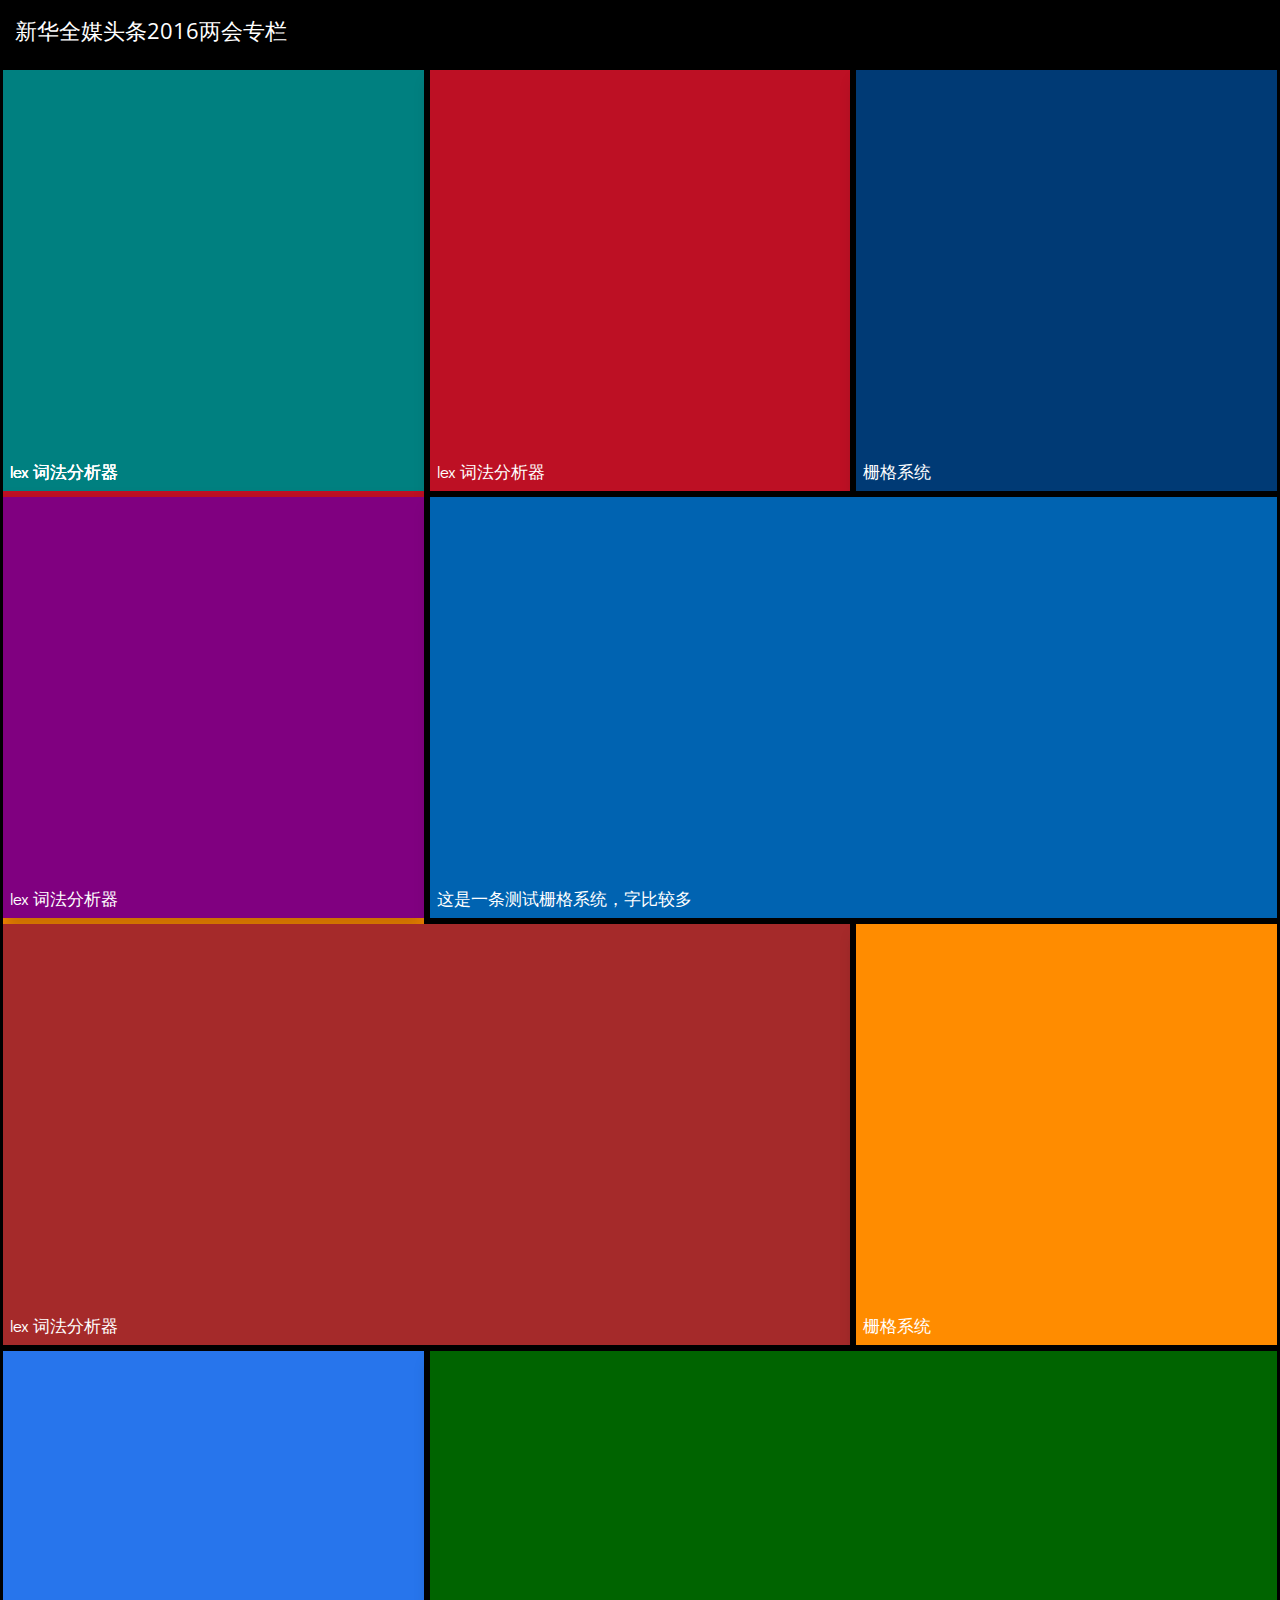
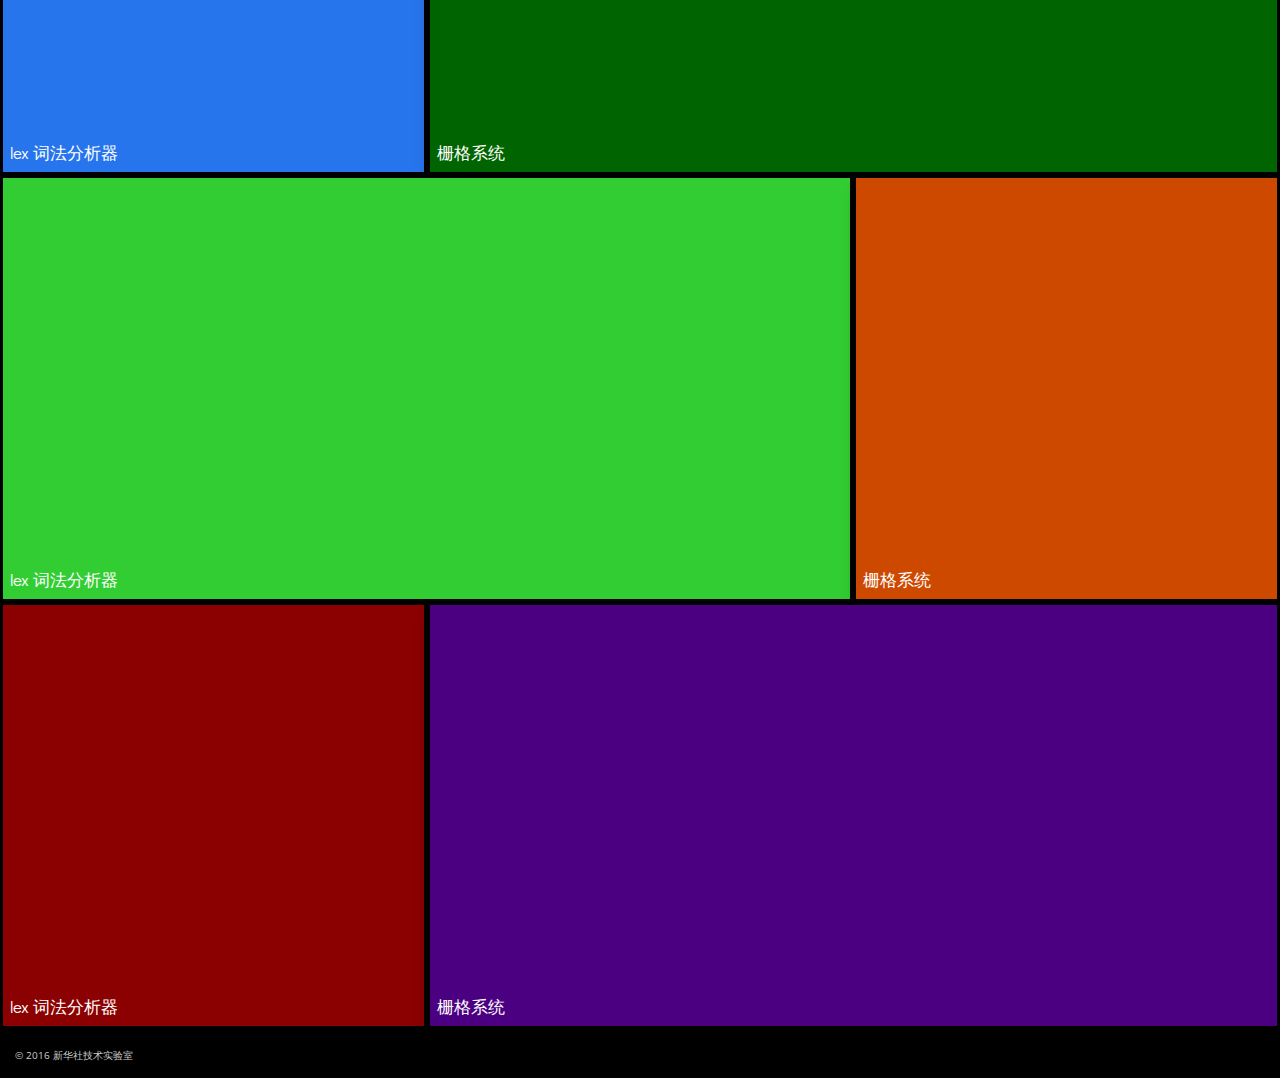
==== index.html @ f823f1e2 "Update master" ====
<!doctype html>
<html>
<head>
    <meta charset="utf-8">
    <meta name="viewport" content="width=device-width, initial-scale=1.0, maximum-scale=1.0, user-scalable=no">

    <link href="http://fonts.googleapis.com/css?family=Open+Sans:300,400,600|Didact+Gothic" rel="stylesheet" type="text/css">
    <link href="css/home.css" rel="stylesheet">
    <link href="css/pagetransitions.css" rel="stylesheet">
    <link href="css/animations.css" rel="stylesheet">
</head>
<body>
<div id="home">
    <div id="header">
        <h2>新华全媒头条2016两会专栏</h2>
    </div>
    <div id="main">
        <div class="item-row"> 
            <div class="item-square">
                <div class="pt-animate pt-perspective">
                    <div class="pt-page teal"><p>lex 词法分析器</p></div>
                    <div class="pt-page red"><p>lex 词法分析器</p></div>
                    <div class="pt-page yellow"><p>lex 词法分析器</p></div>
                </div>
            </div>
            <div class="item-square">
                <div class="red"><p>lex 词法分析器</p></div>
            </div>
            <div class="item-square">
                <div class ="navy"><p>栅格系统</p></div>
            </div>
        </div>
        <!-- 第2行 -->
        <div class="item-row"> 
            <div class="item-square">
                <div class="light-purple"><p>lex 词法分析器</p></div>
            </div>
            <div class="item-rect">
                <div class="blue"><p>这是一条测试栅格系统，字比较多</p></div>
            </div>        
        </div>
        <!-- 第3行 -->
        <div class="item-row"> 
            <div class="item-rect">
                <div class="maroon"><p>lex 词法分析器</p></div>
            </div>
            <div class="item-square ">
                <div class="yellow"><p>栅格系统</p></div>
            </div>
        </div>
        <!-- 第4行 -->
        <div class="item-row"> 
            <div class="item-square">
                <div class="light-blue"><p>lex 词法分析器</p></div>
            </div>
            <div class="item-rect ">
                <div class="green"><p>栅格系统</p></div>
            </div>        
        </div>
        <!-- 第5行 -->
        <div class="item-row"> 
            <div class="item-rect">
                <div class="lime-green"><p>lex 词法分析器</p></div>
            </div>
            <div class="item-square">
                <div class="orange"><p>栅格系统</p></div>
            </div>
        </div>
        <!-- 第6行 -->
        <div class="item-row"> 
            <div class="item-square ">
                <div class="dark-red"><p>lex 词法分析器</p></div>
            </div>
            <div class="item-rect">
                <div class="purple"><p>栅格系统</p></div>
            </div>        
        </div>
    </div>
    <div id="footer">
        <p>&copy; 2016 新华社技术实验室</p>
    </div>
</div>
<div id="article" class="">
    <div class="article-content">
    <h1>这是一个测试稿件</h1>
    <p>几天前，在驻村干部的帮助下，湖北恩施土家族自治州贫困户杨以松的家门口，一条平整干净的道路铺延而成。</p>
    <img src="images/10.jpg">
    <p>去年底，世界顶级期刊《科学》的一篇文章让位于上海的中科院硅酸盐所出了名。一种高性能超级电容器电极材料－－氮掺杂有序介孔石墨烯在这里研制成功。该材料具有极佳的电化学储能特性，可用作电动车的“超强电池”：充电只需７秒钟，即可续航３５公里。</p>
    <p>为庆贺乔迁之喜，贵州省安顺市市民张明英今年过年第一次叫了亲戚朋友二十多人来家吃年饭。得益于棚改这一民生工程，今年她住进了５０余平方米的安置房，政府还给予她３０００元的搬家奖励。</p>
    <p>几天前，在驻村干部的帮助下，湖北恩施土家族自治州贫困户杨以松的家门口，一条平整干净的道路铺延而成。</p>
    <img src="images/10.jpg">
    <p>去年底，世界顶级期刊《科学》的一篇文章让位于上海的中科院硅酸盐所出了名。一种高性能超级电容器电极材料－－氮掺杂有序介孔石墨烯在这里研制成功。该材料具有极佳的电化学储能特性，可用作电动车的“超强电池”：充电只需７秒钟，即可续航３５公里。</p>
    <p>为庆贺乔迁之喜，贵州省安顺市市民张明英今年过年第一次叫了亲戚朋友二十多人来家吃年饭。得益于棚改这一民生工程，今年她住进了５０余平方米的安置房，政府还给予她３０００元的搬家奖励。</p>
    <p>几天前，在驻村干部的帮助下，湖北恩施土家族自治州贫困户杨以松的家门口，一条平整干净的道路铺延而成。</p>
    <img src="images/10.jpg">
    <p>去年底，世界顶级期刊《科学》的一篇文章让位于上海的中科院硅酸盐所出了名。一种高性能超级电容器电极材料－－氮掺杂有序介孔石墨烯在这里研制成功。该材料具有极佳的电化学储能特性，可用作电动车的“超强电池”：充电只需７秒钟，即可续航３５公里。</p>
    <p>为庆贺乔迁之喜，贵州省安顺市市民张明英今年过年第一次叫了亲戚朋友二十多人来家吃年饭。得益于棚改这一民生工程，今年她住进了５０余平方米的安置房，政府还给予她３０００元的搬家奖励。</p>
    </div>
    <!-- end of content -->
    <div id="back"><span class="icon"></span> <span>返回主页</span><div class="clear"></div></div>
</div>

<script type="text/javascript" src="js/jquery-2.1.1.min.js"></script>
<script type="text/javascript" src="js/pagetransitions.js"></script>
<script type="text/javascript" src="js/app.js"></script>
</body>
</html>
---- css/home.css ----
body {
    margin: 0;
    background-color: #000000;
    font-family: 'Open Sans', 'Microsoft Yahei', sans-serif;
    font-size: 14px;
    color: #fff;
}

#home {

}

#header, #footer {
    padding: 15px;
}

#main {
    margin: 5px 0px;
}

#header h2 {
    margin: 0;
    font-size: 1.6em;
    font-weight: 400;
}

#footer p {
    margin: 0;
    font-size: 0.7em;
    color: #ccc;
}

#main {
}

.item-row::before,.item-row::after {
    display: table;
    content: " ";
}

.item-row::after {
    clear: both;
}

.item-square, .item-rect {
    float: left;
    box-sizing: border-box;
    -webkit-box-sizing: border-box;
    padding: 3px;
    position: relative;
    -webkit-perspective: 2000px;
}

.item-square div, .item-rect div {
    width: 100%;
    height: 100%;
    box-shadow: 0 12px 15px 0 rgba(0, 0, 0, 0.21);
}

.item-square p, .item-rect p{
    cursor: default;
}

.item-square {
    width: 33.33%;
}

.item-rect {
    width: 66.66%;
}

.item-square:hover, .item-rect:hover {
    box-shadow: 0 12px 15px 0 rgba(0, 0, 0, 0.50);
}

.clear {
    clear: left;
}

.item-square p, .item-rect p {
    margin: 0px;
    padding: 10px;
    position: absolute;
    left: 0;
    bottom: 0;
    font-family: 'Didact Gothic', 'Microsoft Yahei', sans-serif;
    font-size: 1.2em;
    color: #fff;
}


.blue   { background-color: rgb(0,99,177); color: #fff; }
.light-blue   { background-color: rgb(39,117,236); color: #fff; }
.lime-green  { background-color: #32CD32; color: #fff; }
.green  { background-color: #006400; color: #fff; }
.red    { background-color: #bd1024; color: #fff; }
.dark-red    { background-color: #8B0000; color: #fff; }
.orange { background-color: #cd4900; color: #fff; }
.purple { background-color: #4B0082; color: #fff; }
.light-purple  { background-color: #800080; color: #fff; }
.yellow { background-color: #FF8C00; color: #fff; }
.navy   { background-color: #003A75; color: #fff; }
.maroon { background-color: #A52A2A; color: #fff; }
.teal { background-color: #008080; color: #fff; }

#article {
  display: none;
}

#article h1, #article h2, #article p {
  margin: 15px;
}
#article h1 {
  font-weight: normal;
  font-size: 1.4em;
}
#article h2 {
  font-size: 1.2em;
}
#article p {
  font-size: 1em;
}
#article img {
  display: block;
  width: 100%;
}

#back {
  padding: 15px;
  font-size: 1.1em;
}

#back span {
  display: block;
  float: left;
  height: 1.1em;
  line-height: 1.1em;

}
#back span.icon {
  width: 1.1em;
  background-size: cover;
  background-image: url('../images/icon/arrow_back_white.png');
}
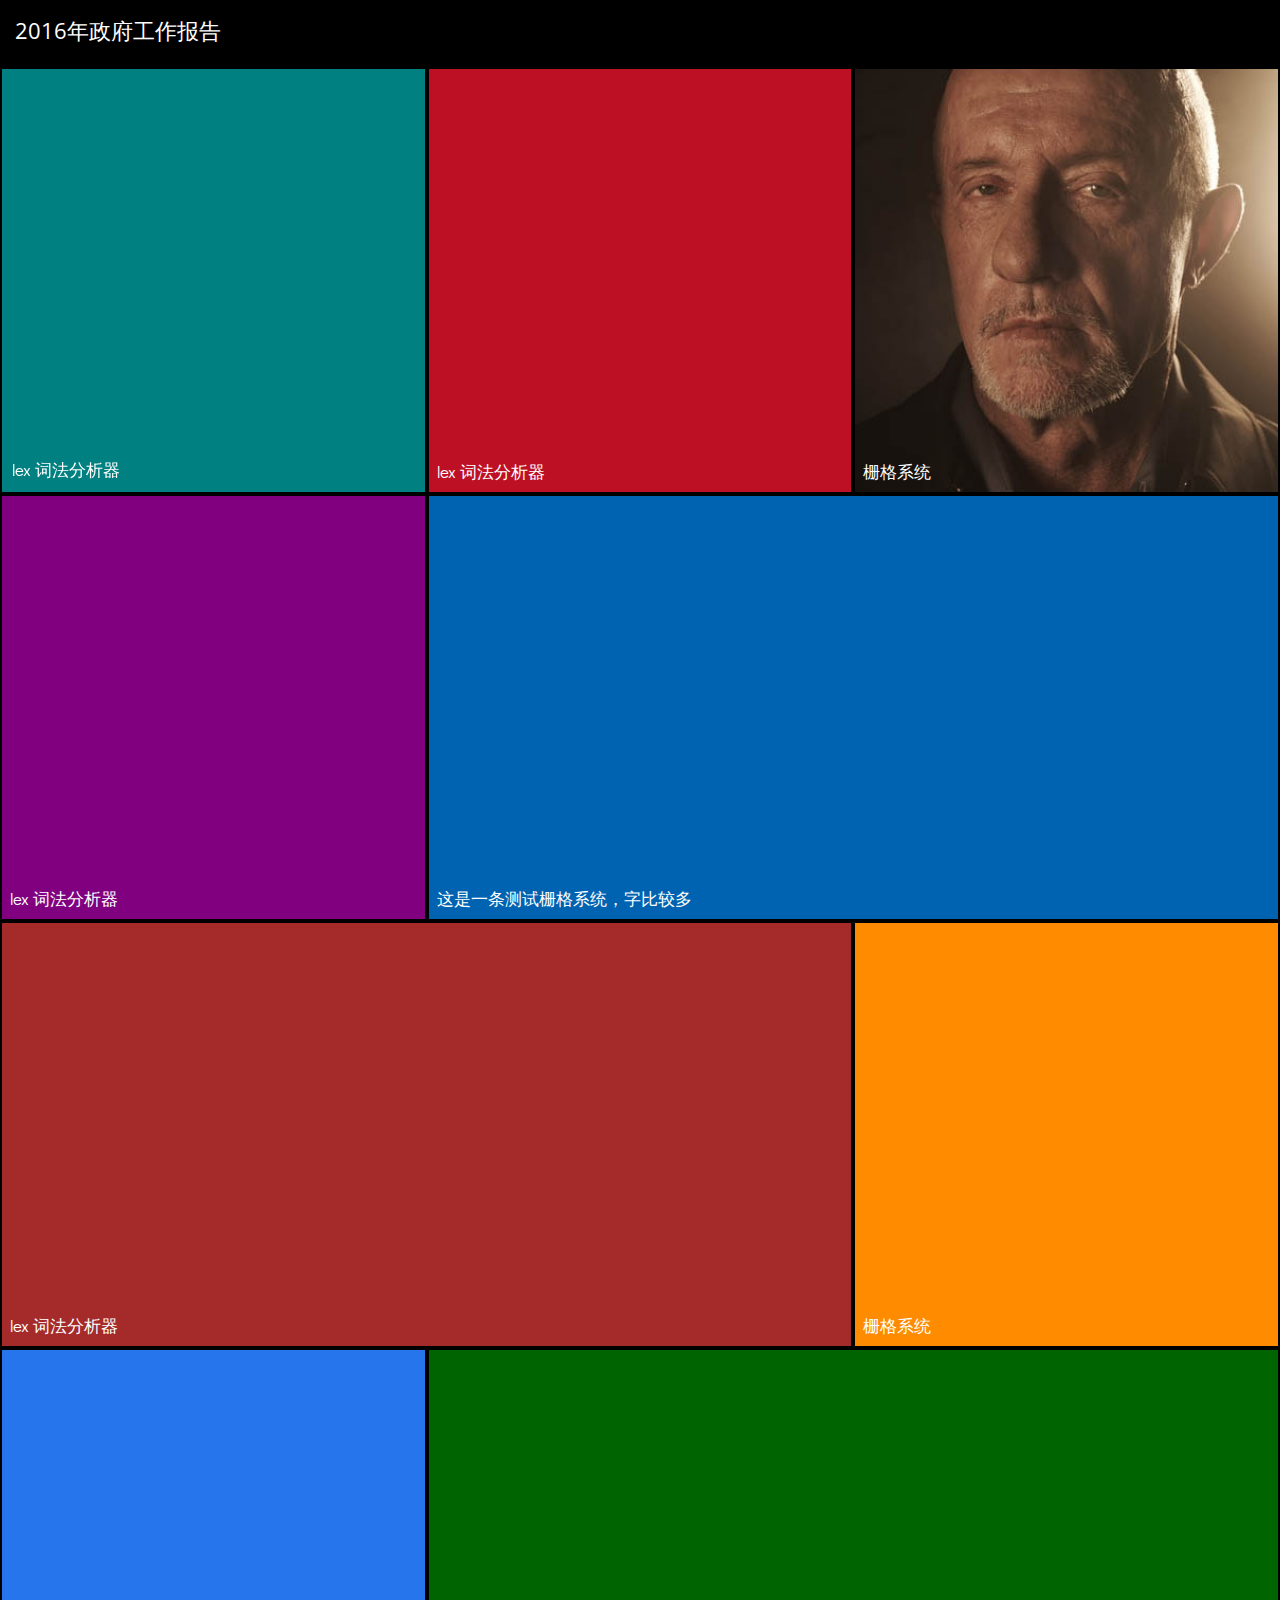
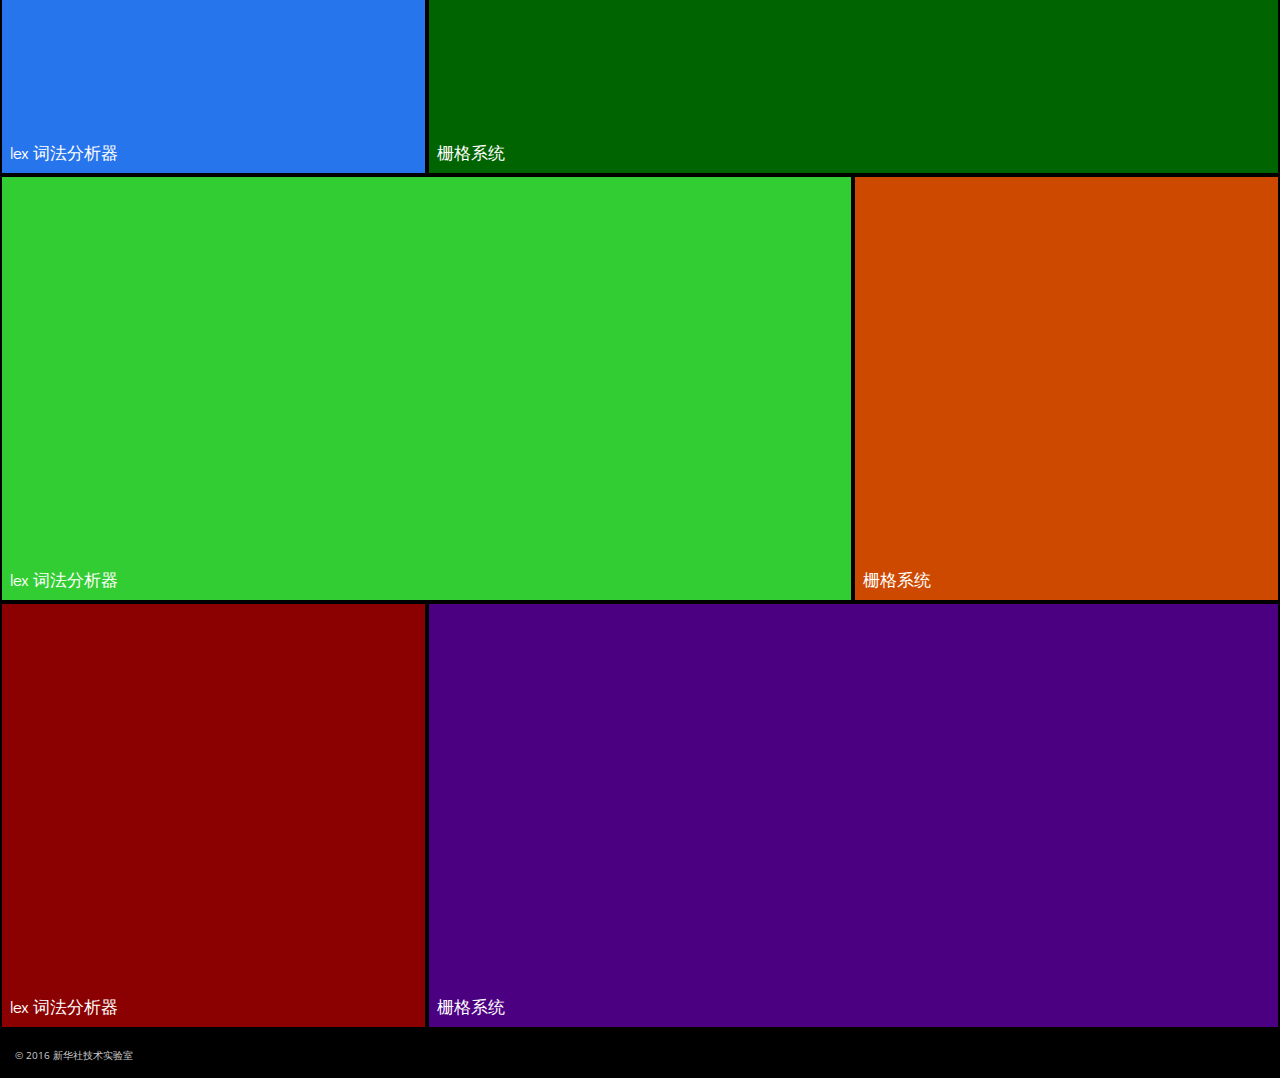
==== commit 05b54dd8: "Fix conflict" ====
--- a/index.html
+++ b/index.html
@@ -3,77 +3,109 @@
 <head>
     <meta charset="utf-8">
     <meta name="viewport" content="width=device-width, initial-scale=1.0, maximum-scale=1.0, user-scalable=no">
-
     <link href="http://fonts.googleapis.com/css?family=Open+Sans:300,400,600|Didact+Gothic" rel="stylesheet" type="text/css">
     <link href="css/home.css" rel="stylesheet">
-    <link href="css/pagetransitions.css" rel="stylesheet">
-    <link href="css/animations.css" rel="stylesheet">
 </head>
+
 <body>
 <div id="home">
     <div id="header">
-        <h2>新华全媒头条2016两会专栏</h2>
+        <h2>2016年政府工作报告</h2>
     </div>
     <div id="main">
-        <div class="item-row"> 
+        <div class="item-row" id="r01">
             <div class="item-square">
-                <div class="pt-animate pt-perspective">
-                    <div class="pt-page teal"><p>lex 词法分析器</p></div>
-                    <div class="pt-page red"><p>lex 词法分析器</p></div>
-                    <div class="pt-page yellow"><p>lex 词法分析器</p></div>
+                <div class="box">
+                    <div class="teal face front" id="r111">
+                        <p>lex 词法分析器</p>
+                    </div>
+                    <div class="navy face back" id="r112">
+                        <p>Another One!</p>
+                    </div>
                 </div>
             </div>
             <div class="item-square">
-                <div class="red"><p>lex 词法分析器</p></div>
+                <div class="red" id="r12">
+                    <p>lex 词法分析器</p>
+                </div>
             </div>
             <div class="item-square">
-                <div class ="navy"><p>栅格系统</p></div>
+                <div class="slide">
+                    <div class="navy card top" id="r13">
+                        <p>栅格系统</p>
+                    </div>
+                    <div class="maroon card bottom" id="r14">
+                        <p>ffewa</p>
+                    </div>
+                </div>
             </div>
         </div>
         <!-- 第2行 -->
-        <div class="item-row"> 
-            <div class="item-square">
-                <div class="light-purple"><p>lex 词法分析器</p></div>
+        <div class="item-row" id="02">
+            <div class="item-square ">
+                <div class="light-purple">
+                    <p>lex 词法分析器</p>
+                </div>
             </div>
             <div class="item-rect">
-                <div class="blue"><p>这是一条测试栅格系统，字比较多</p></div>
-            </div>        
+                <div class="fades">
+                    <div class="blue">
+                        <p>这是一条测试栅格系统，字比较多</p>
+                    </div>
+                </div>
+            </div>
         </div>
         <!-- 第3行 -->
-        <div class="item-row"> 
-            <div class="item-rect">
-                <div class="maroon"><p>lex 词法分析器</p></div>
+        <div class="item-row ">
+            <div class="item-rect ">
+                <div class="maroon">
+                    <p>lex 词法分析器</p>
+                </div>
             </div>
             <div class="item-square ">
-                <div class="yellow"><p>栅格系统</p></div>
+                <div class="yellow">
+                    <p>栅格系统</p>
+                </div>
             </div>
         </div>
         <!-- 第4行 -->
-        <div class="item-row"> 
-            <div class="item-square">
-                <div class="light-blue"><p>lex 词法分析器</p></div>
+        <div class="item-row ">
+            <div class="item-square ">
+                <div class="light-blue">
+                    <p>lex 词法分析器</p>
+                </div>
             </div>
             <div class="item-rect ">
-                <div class="green"><p>栅格系统</p></div>
-            </div>        
+                <div class="green">
+                    <p>栅格系统</p>
+                </div>
+            </div>
         </div>
         <!-- 第5行 -->
-        <div class="item-row"> 
-            <div class="item-rect">
-                <div class="lime-green"><p>lex 词法分析器</p></div>
+        <div class="item-row ">
+            <div class="item-rect ">
+                <div class="lime-green">
+                    <p>lex 词法分析器</p>
+                </div>
             </div>
-            <div class="item-square">
-                <div class="orange"><p>栅格系统</p></div>
+            <div class="item-square ">
+                <div class="orange">
+                    <p>栅格系统</p>
+                </div>
             </div>
         </div>
         <!-- 第6行 -->
-        <div class="item-row"> 
+        <div class="item-row ">
             <div class="item-square ">
-                <div class="dark-red"><p>lex 词法分析器</p></div>
+                <div class="dark-red">
+                    <p>lex 词法分析器</p>
+                </div>
             </div>
-            <div class="item-rect">
-                <div class="purple"><p>栅格系统</p></div>
-            </div>        
+            <div class="item-rect ">
+                <div class="purple">
+                    <p>栅格系统</p>
+                </div>
+            </div>
         </div>
     </div>
     <div id="footer">
@@ -101,7 +133,7 @@
 </div>
 
 <script type="text/javascript" src="js/jquery-2.1.1.min.js"></script>
-<script type="text/javascript" src="js/pagetransitions.js"></script>
 <script type="text/javascript" src="js/app.js"></script>
 </body>
+
 </html>
--- a/css/home.css
+++ b/css/home.css
@@ -47,15 +47,15 @@
     float: left;
     box-sizing: border-box;
     -webkit-box-sizing: border-box;
-    padding: 3px;
+    padding: 2px;
     position: relative;
-    -webkit-perspective: 2000px;
+    -webkit-perspective: 600px;
 }
 
 .item-square div, .item-rect div {
     width: 100%;
     height: 100%;
-    box-shadow: 0 12px 15px 0 rgba(0, 0, 0, 0.21);
+    /*box-shadow: 0 12px 15px 0 rgba(0, 0, 0, 0.21);*/
 }
 
 .item-square p, .item-rect p{
@@ -63,11 +63,11 @@
 }
 
 .item-square {
-    width: 33.33%;
+    width: 33.333%;
 }
 
 .item-rect {
-    width: 66.66%;
+    width: 66.666%;
 }
 
 .item-square:hover, .item-rect:hover {
@@ -89,6 +89,12 @@
     color: #fff;
 }
 
+.front {
+    /*-webkit-transform: translateZ(60px);*/
+    -webkit-transform: rotateX(0deg);
+    /*opacity: 0.5;*/
+}
+
 
 .blue   { background-color: rgb(0,99,177); color: #fff; }
 .light-blue   { background-color: rgb(39,117,236); color: #fff; }
@@ -103,6 +109,48 @@
 .navy   { background-color: #003A75; color: #fff; }
 .maroon { background-color: #A52A2A; color: #fff; }
 .teal { background-color: #008080; color: #fff; }
+
+.back {
+    /*-webkit-transform: rotateX(-90deg) translateZ(-60px);*/
+    -webkit-transform: rotateX(-90deg);
+}
+.face {
+    -webkit-transform-origin: 0 0;
+}
+
+.box {
+    
+    transform-style: preserve-3d; /* <-NB */
+    -webkit-transform-style: preserve-3d;
+
+    -webkit-backface-visibility: visible; 
+    backface-visibility: visible;
+
+
+    -webkit-transition: all 0.4s ease-out;
+    transition: all 0.4s ease-out; 
+
+    /*-webkit-transform-origin: 60px 60px -60px;*/   /* !!!!!!*/
+}
+.slide {
+    overflow:hidden;
+
+}
+.card {
+    -webkit-transition:all 1.0s cubic-bezier(0.68, 0.04, 0.29, 0.96);
+
+}
+.top{
+    
+}
+.bottom{
+/*    top: -30px;
+*/    z-index: -99;
+}
+.bottom p{
+    z-index: -99;
+}
+
 
 #article {
   display: none;
@@ -124,12 +172,17 @@
 #article img {
   display: block;
   width: 100%;
+
 }
+
+
+
 
 #back {
   padding: 15px;
   font-size: 1.1em;
 }
+
 
 #back span {
   display: block;
@@ -142,4 +195,4 @@
   width: 1.1em;
   background-size: cover;
   background-image: url('../images/icon/arrow_back_white.png');
-}+}
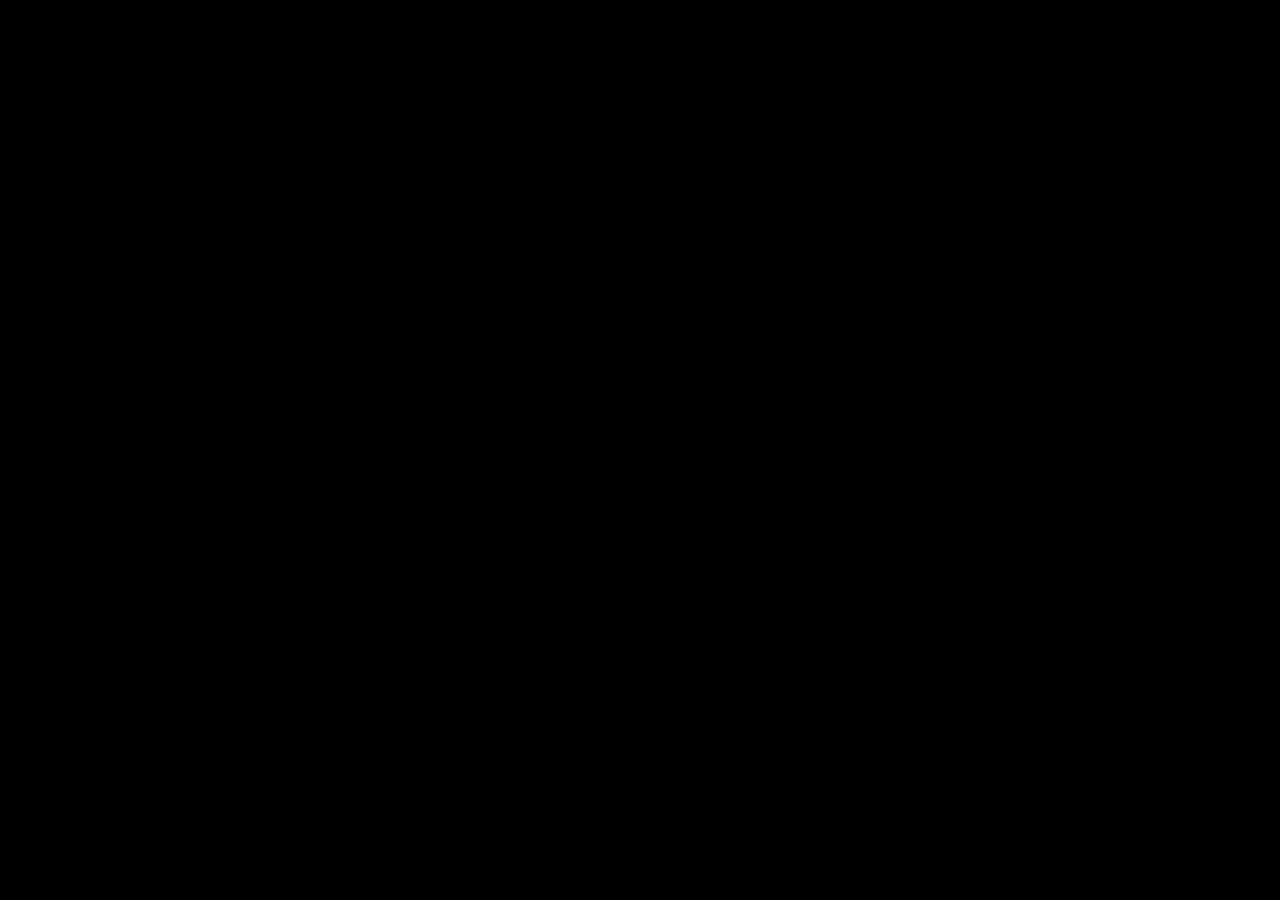
==== commit 8f4f69ae: "Update" ====
--- a/index.html
+++ b/index.html
@@ -8,13 +8,20 @@
 </head>
 
 <body>
+<div class="loader">
+    <div class='circle'></div>
+    <div class='circle'></div>
+    <div class='circle'></div>
+    <div class='circle'></div>
+    <div class='circle'></div>
+</div>
 <div id="home">
     <div id="header">
         <h2>2016年政府工作报告</h2>
     </div>
     <div id="main">
         <div class="item-row" id="r01">
-            <div class="item-square">
+            <div class="item-square" id="a-01">
                 <div class="box">
                     <div class="teal face front" id="r111">
                         <p>lex 词法分析器</p>
@@ -24,12 +31,12 @@
                     </div>
                 </div>
             </div>
-            <div class="item-square">
+            <div class="item-square" id="a-02">
                 <div class="red" id="r12">
                     <p>lex 词法分析器</p>
                 </div>
             </div>
-            <div class="item-square">
+            <div class="item-square" id="a-03">
                 <div class="slide">
                     <div class="navy card top" id="r13">
                         <p>栅格系统</p>
@@ -42,12 +49,12 @@
         </div>
         <!-- 第2行 -->
         <div class="item-row" id="02">
-            <div class="item-square ">
+            <div class="item-square" id="a-04">
                 <div class="light-purple">
                     <p>lex 词法分析器</p>
                 </div>
             </div>
-            <div class="item-rect">
+            <div class="item-rect" id="a-05">
                 <div class="fades">
                     <div class="blue">
                         <p>这是一条测试栅格系统，字比较多</p>
@@ -57,12 +64,12 @@
         </div>
         <!-- 第3行 -->
         <div class="item-row ">
-            <div class="item-rect ">
+            <div class="item-rect" id="a-06">
                 <div class="maroon">
                     <p>lex 词法分析器</p>
                 </div>
             </div>
-            <div class="item-square ">
+            <div class="item-square" id="a-07">
                 <div class="yellow">
                     <p>栅格系统</p>
                 </div>
@@ -70,12 +77,12 @@
         </div>
         <!-- 第4行 -->
         <div class="item-row ">
-            <div class="item-square ">
+            <div class="item-square" id="a-08">
                 <div class="light-blue">
                     <p>lex 词法分析器</p>
                 </div>
             </div>
-            <div class="item-rect ">
+            <div class="item-rect" id="a-09">
                 <div class="green">
                     <p>栅格系统</p>
                 </div>
@@ -83,12 +90,12 @@
         </div>
         <!-- 第5行 -->
         <div class="item-row ">
-            <div class="item-rect ">
+            <div class="item-rect" id="a-10">
                 <div class="lime-green">
                     <p>lex 词法分析器</p>
                 </div>
             </div>
-            <div class="item-square ">
+            <div class="item-square" id="a-11">
                 <div class="orange">
                     <p>栅格系统</p>
                 </div>
@@ -96,12 +103,12 @@
         </div>
         <!-- 第6行 -->
         <div class="item-row ">
-            <div class="item-square ">
+            <div class="item-square" id="a-12">
                 <div class="dark-red">
                     <p>lex 词法分析器</p>
                 </div>
             </div>
-            <div class="item-rect ">
+            <div class="item-rect" id="a-13">
                 <div class="purple">
                     <p>栅格系统</p>
                 </div>
@@ -134,6 +141,13 @@
 
 <script type="text/javascript" src="js/jquery-2.1.1.min.js"></script>
 <script type="text/javascript" src="js/app.js"></script>
+<script type="text/javascript">
+// $(window).load(function () {
+//     console.log('when??');
+//     $('#loader').hide();
+//     $('#home').show();
+// })
+// </script>
 </body>
 
 </html>
--- a/css/home.css
+++ b/css/home.css
@@ -8,7 +8,7 @@
 }
 
 #home {
-
+  display: none;
 }
 
 #header, #footer {
@@ -196,3 +196,78 @@
   background-size: cover;
   background-image: url('../images/icon/arrow_back_white.png');
 }
+
+
+.loader {
+  position: relative;
+  padding-top: 100px;
+  width: 40px;
+  margin: auto;
+}
+.loader .circle {
+  position: absolute;
+  width: 38px;
+  height: 38px;
+  opacity: 0;
+  transform: rotate(225deg);
+  animation-iteration-count: infinite;
+  animation-name: orbit;
+  animation-duration: 4s;
+}
+.loader .circle:after {
+  content: '';
+  position: absolute;
+  width: 5px;
+  height: 5px;
+  border-radius: 5px;
+  background: #fff;
+  /* Pick a color */
+}
+.loader .circle:nth-child(2) {
+  animation-delay: 240ms;
+}
+.loader .circle:nth-child(3) {
+  animation-delay: 480ms;
+}
+.loader .circle:nth-child(4) {
+  animation-delay: 720ms;
+}
+.loader .circle:nth-child(5) {
+  animation-delay: 960ms;
+}
+@keyframes orbit {
+  0% {
+    transform: rotate(225deg);
+    opacity: 1;
+    animation-timing-function: ease-out;
+  }
+  7% {
+    transform: rotate(345deg);
+    animation-timing-function: linear;
+  }
+  30% {
+    transform: rotate(455deg);
+    animation-timing-function: ease-in-out;
+  }
+  39% {
+    transform: rotate(690deg);
+    animation-timing-function: linear;
+  }
+  70% {
+    transform: rotate(815deg);
+    opacity: 1;
+    animation-timing-function: ease-out;
+  }
+  75% {
+    transform: rotate(945deg);
+    animation-timing-function: ease-out;
+  }
+  76% {
+    transform: rotate(945deg);
+    opacity: 0;
+  }
+  100% {
+    transform: rotate(945deg);
+    opacity: 0;
+  }
+}
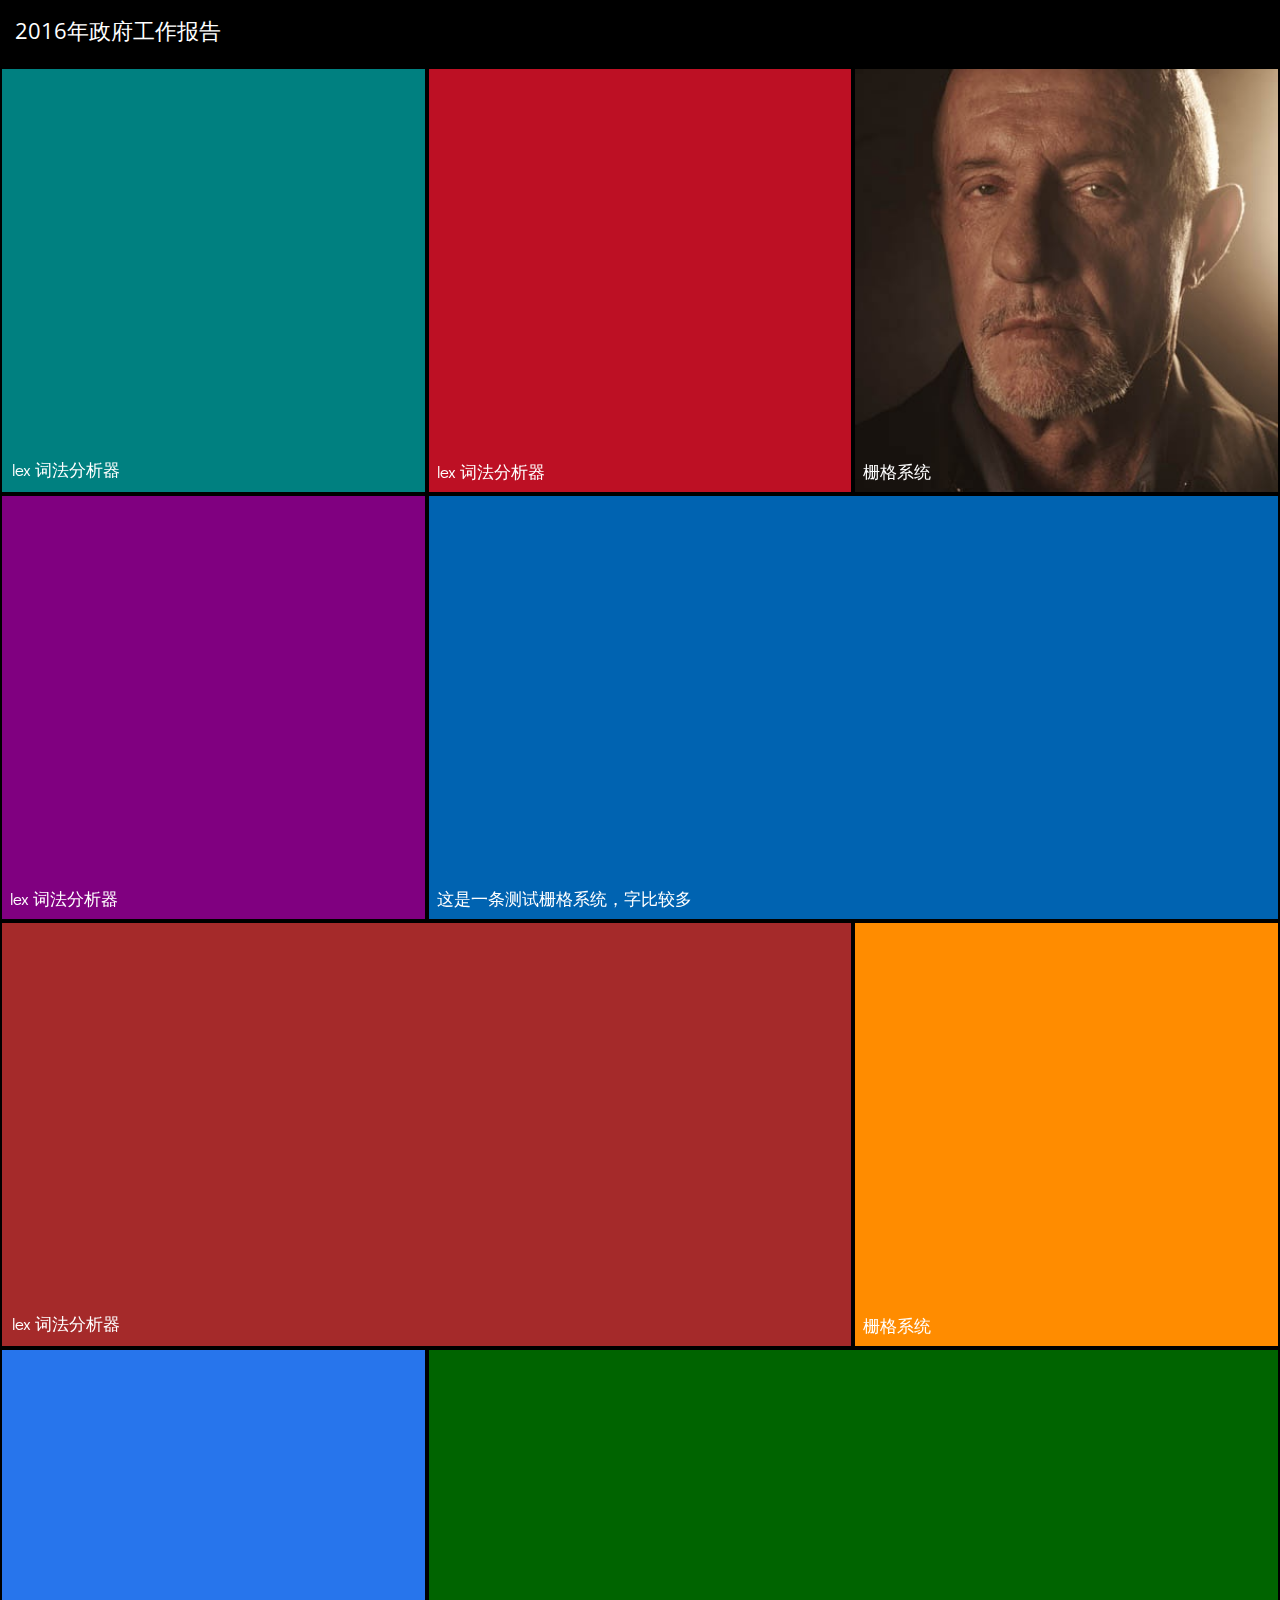
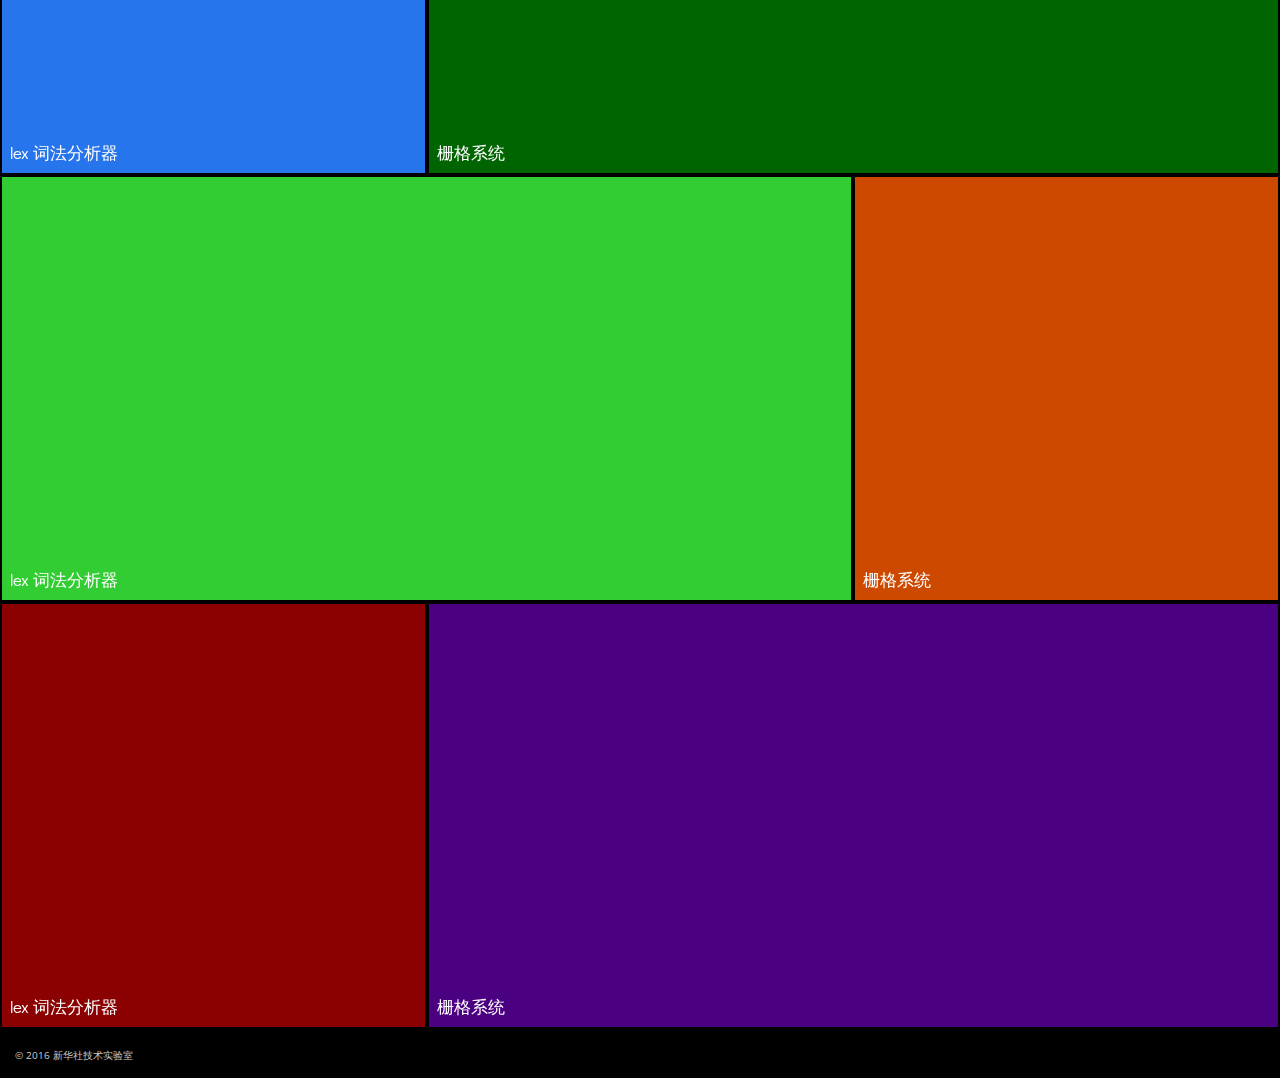
==== commit 1a3887a4: "add fade transition" ====
--- a/index.html
+++ b/index.html
@@ -1,5 +1,6 @@
 <!doctype html>
 <html>
+
 <head>
     <meta charset="utf-8">
     <meta name="viewport" content="width=device-width, initial-scale=1.0, maximum-scale=1.0, user-scalable=no">
@@ -8,20 +9,13 @@
 </head>
 
 <body>
-<div class="loader">
-    <div class='circle'></div>
-    <div class='circle'></div>
-    <div class='circle'></div>
-    <div class='circle'></div>
-    <div class='circle'></div>
-</div>
 <div id="home">
     <div id="header">
         <h2>2016年政府工作报告</h2>
     </div>
     <div id="main">
         <div class="item-row" id="r01">
-            <div class="item-square" id="a-01">
+            <div class="item-square">
                 <div class="box">
                     <div class="teal face front" id="r111">
                         <p>lex 词法分析器</p>
@@ -31,12 +25,12 @@
                     </div>
                 </div>
             </div>
-            <div class="item-square" id="a-02">
+            <div class="item-square">
                 <div class="red" id="r12">
                     <p>lex 词法分析器</p>
                 </div>
             </div>
-            <div class="item-square" id="a-03">
+            <div class="item-square">
                 <div class="slide">
                     <div class="navy card top" id="r13">
                         <p>栅格系统</p>
@@ -49,12 +43,12 @@
         </div>
         <!-- 第2行 -->
         <div class="item-row" id="02">
-            <div class="item-square" id="a-04">
+            <div class="item-square ">
                 <div class="light-purple">
                     <p>lex 词法分析器</p>
                 </div>
             </div>
-            <div class="item-rect" id="a-05">
+            <div class="item-rect">
                 <div class="fades">
                     <div class="blue">
                         <p>这是一条测试栅格系统，字比较多</p>
@@ -64,12 +58,14 @@
         </div>
         <!-- 第3行 -->
         <div class="item-row ">
-            <div class="item-rect" id="a-06">
-                <div class="maroon">
-                    <p>lex 词法分析器</p>
+            <div class="item-rect ">
+                <div class="box">
+                    <div class="maroon">
+                        <p>lex 词法分析器</p>
+                    </div>
                 </div>
             </div>
-            <div class="item-square" id="a-07">
+            <div class="item-square ">
                 <div class="yellow">
                     <p>栅格系统</p>
                 </div>
@@ -77,12 +73,12 @@
         </div>
         <!-- 第4行 -->
         <div class="item-row ">
-            <div class="item-square" id="a-08">
+            <div class="item-square ">
                 <div class="light-blue">
                     <p>lex 词法分析器</p>
                 </div>
             </div>
-            <div class="item-rect" id="a-09">
+            <div class="item-rect ">
                 <div class="green">
                     <p>栅格系统</p>
                 </div>
@@ -90,12 +86,12 @@
         </div>
         <!-- 第5行 -->
         <div class="item-row ">
-            <div class="item-rect" id="a-10">
+            <div class="item-rect ">
                 <div class="lime-green">
                     <p>lex 词法分析器</p>
                 </div>
             </div>
-            <div class="item-square" id="a-11">
+            <div class="item-square ">
                 <div class="orange">
                     <p>栅格系统</p>
                 </div>
@@ -103,24 +99,20 @@
         </div>
         <!-- 第6行 -->
         <div class="item-row ">
-            <div class="item-square" id="a-12">
+            <div class="item-square ">
                 <div class="dark-red">
                     <p>lex 词法分析器</p>
                 </div>
             </div>
-            <div class="item-rect" id="a-13">
+            <div class="item-rect ">
                 <div class="purple">
                     <p>栅格系统</p>
                 </div>
             </div>
         </div>
     </div>
-    <div id="footer">
-        <p>&copy; 2016 新华社技术实验室</p>
-    </div>
 </div>
-<div id="article" class="">
-    <div class="article-content">
+<div id="article">
     <h1>这是一个测试稿件</h1>
     <p>几天前，在驻村干部的帮助下，湖北恩施土家族自治州贫困户杨以松的家门口，一条平整干净的道路铺延而成。</p>
     <img src="images/10.jpg">
@@ -134,20 +126,14 @@
     <img src="images/10.jpg">
     <p>去年底，世界顶级期刊《科学》的一篇文章让位于上海的中科院硅酸盐所出了名。一种高性能超级电容器电极材料－－氮掺杂有序介孔石墨烯在这里研制成功。该材料具有极佳的电化学储能特性，可用作电动车的“超强电池”：充电只需７秒钟，即可续航３５公里。</p>
     <p>为庆贺乔迁之喜，贵州省安顺市市民张明英今年过年第一次叫了亲戚朋友二十多人来家吃年饭。得益于棚改这一民生工程，今年她住进了５０余平方米的安置房，政府还给予她３０００元的搬家奖励。</p>
-    </div>
     <!-- end of content -->
-    <div id="back"><span class="icon"></span> <span>返回主页</span><div class="clear"></div></div>
+    <div id="back">返回主页</div>
 </div>
-
+<div id="footer">
+    <p>&copy; 2016 新华社技术实验室</p>
+</div>
 <script type="text/javascript" src="js/jquery-2.1.1.min.js"></script>
 <script type="text/javascript" src="js/app.js"></script>
-<script type="text/javascript">
-// $(window).load(function () {
-//     console.log('when??');
-//     $('#loader').hide();
-//     $('#home').show();
-// })
-// </script>
 </body>
 
 </html>
--- a/css/home.css
+++ b/css/home.css
@@ -8,7 +8,7 @@
 }
 
 #home {
-  display: none;
+
 }
 
 #header, #footer {
@@ -49,7 +49,9 @@
     -webkit-box-sizing: border-box;
     padding: 2px;
     position: relative;
-    -webkit-perspective: 600px;
+    -webkit-perspective: 0;
+    -webkit-transform-style: preserve-3d;
+    z-index: 0;
 }
 
 .item-square div, .item-rect div {
@@ -95,41 +97,24 @@
     /*opacity: 0.5;*/
 }
 
-
-.blue   { background-color: rgb(0,99,177); color: #fff; }
-.light-blue   { background-color: rgb(39,117,236); color: #fff; }
-.lime-green  { background-color: #32CD32; color: #fff; }
-.green  { background-color: #006400; color: #fff; }
-.red    { background-color: #bd1024; color: #fff; }
-.dark-red    { background-color: #8B0000; color: #fff; }
-.orange { background-color: #cd4900; color: #fff; }
-.purple { background-color: #4B0082; color: #fff; }
-.light-purple  { background-color: #800080; color: #fff; }
-.yellow { background-color: #FF8C00; color: #fff; }
-.navy   { background-color: #003A75; color: #fff; }
-.maroon { background-color: #A52A2A; color: #fff; }
-.teal { background-color: #008080; color: #fff; }
-
 .back {
     /*-webkit-transform: rotateX(-90deg) translateZ(-60px);*/
     -webkit-transform: rotateX(-90deg);
 }
 .face {
-    -webkit-transform-origin: 0 0;
+    -webkit-transform-origin: 0 0 ;
 }
 
 .box {
     
-    transform-style: preserve-3d; /* <-NB */
+/*    transform-style: preserve-3d; */    
     -webkit-transform-style: preserve-3d;
-
-    -webkit-backface-visibility: visible; 
-    backface-visibility: visible;
-
-
-    -webkit-transition: all 0.4s ease-out;
-    transition: all 0.4s ease-out; 
-
+    -webkit-transition: all 0.5s ease-in-out;
+    /*-webkit-backface-visibility: visible; */
+    z-index: -99;     
+    /*overflow:visible;*/
+/*    backface-visibility: visible;*/
+/*    transition: all 0.4s ease-out; */   
     /*-webkit-transform-origin: 60px 60px -60px;*/   /* !!!!!!*/
 }
 .slide {
@@ -150,7 +135,6 @@
 .bottom p{
     z-index: -99;
 }
-
 
 #article {
   display: none;
@@ -176,6 +160,21 @@
 }
 
 
+.blue   { background-color: rgb(0,99,177); }
+.light-blue   { background-color: rgb(39,117,236); }
+.lime-green  { background-color: #32CD32; }
+.green  { background-color: #006400; }
+.red    { background-color: #bd1024; }
+/*.red    { background-color: #DC143C; }*/
+.dark-red    { background-color: #8B0000; }
+.orange { background-color: #cd4900; }
+.purple { background-color: #4B0082; }
+.light-purple  { background-color: #800080; }
+.yellow { background-color: #FF8C00; }
+.navy   { background-color: #003A75; }
+/*.maroon { background-color: #85144b; }*/
+.maroon { background-color: #A52A2A; }
+.teal { background-color: #008080; }
 
 
 #back {
@@ -183,91 +182,3 @@
   font-size: 1.1em;
 }
 
-
-#back span {
-  display: block;
-  float: left;
-  height: 1.1em;
-  line-height: 1.1em;
-
-}
-#back span.icon {
-  width: 1.1em;
-  background-size: cover;
-  background-image: url('../images/icon/arrow_back_white.png');
-}
-
-
-.loader {
-  position: relative;
-  padding-top: 100px;
-  width: 40px;
-  margin: auto;
-}
-.loader .circle {
-  position: absolute;
-  width: 38px;
-  height: 38px;
-  opacity: 0;
-  transform: rotate(225deg);
-  animation-iteration-count: infinite;
-  animation-name: orbit;
-  animation-duration: 4s;
-}
-.loader .circle:after {
-  content: '';
-  position: absolute;
-  width: 5px;
-  height: 5px;
-  border-radius: 5px;
-  background: #fff;
-  /* Pick a color */
-}
-.loader .circle:nth-child(2) {
-  animation-delay: 240ms;
-}
-.loader .circle:nth-child(3) {
-  animation-delay: 480ms;
-}
-.loader .circle:nth-child(4) {
-  animation-delay: 720ms;
-}
-.loader .circle:nth-child(5) {
-  animation-delay: 960ms;
-}
-@keyframes orbit {
-  0% {
-    transform: rotate(225deg);
-    opacity: 1;
-    animation-timing-function: ease-out;
-  }
-  7% {
-    transform: rotate(345deg);
-    animation-timing-function: linear;
-  }
-  30% {
-    transform: rotate(455deg);
-    animation-timing-function: ease-in-out;
-  }
-  39% {
-    transform: rotate(690deg);
-    animation-timing-function: linear;
-  }
-  70% {
-    transform: rotate(815deg);
-    opacity: 1;
-    animation-timing-function: ease-out;
-  }
-  75% {
-    transform: rotate(945deg);
-    animation-timing-function: ease-out;
-  }
-  76% {
-    transform: rotate(945deg);
-    opacity: 0;
-  }
-  100% {
-    transform: rotate(945deg);
-    opacity: 0;
-  }
-}
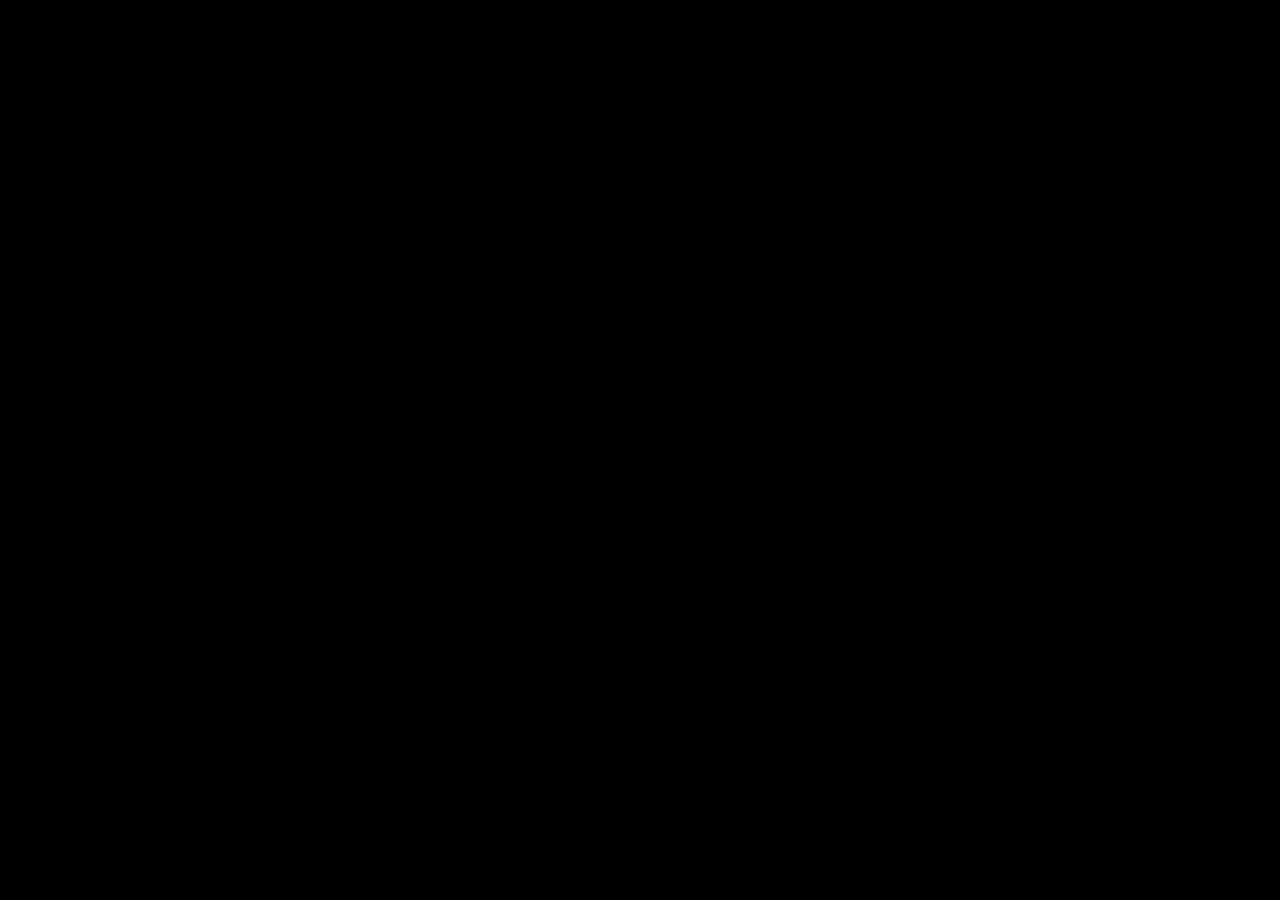
==== commit 0ad7812d: "merged" ====
--- a/index.html
+++ b/index.html
@@ -1,6 +1,5 @@
 <!doctype html>
 <html>
-
 <head>
     <meta charset="utf-8">
     <meta name="viewport" content="width=device-width, initial-scale=1.0, maximum-scale=1.0, user-scalable=no">
@@ -9,13 +8,20 @@
 </head>
 
 <body>
+<div class="loader">
+    <div class='circle'></div>
+    <div class='circle'></div>
+    <div class='circle'></div>
+    <div class='circle'></div>
+    <div class='circle'></div>
+</div>
 <div id="home">
     <div id="header">
         <h2>2016年政府工作报告</h2>
     </div>
     <div id="main">
         <div class="item-row" id="r01">
-            <div class="item-square">
+            <div class="item-square" id="a-01">
                 <div class="box">
                     <div class="teal face front" id="r111">
                         <p>lex 词法分析器</p>
@@ -25,12 +31,12 @@
                     </div>
                 </div>
             </div>
-            <div class="item-square">
+            <div class="item-square" id="a-02">
                 <div class="red" id="r12">
                     <p>lex 词法分析器</p>
                 </div>
             </div>
-            <div class="item-square">
+            <div class="item-square" id="a-03">
                 <div class="slide">
                     <div class="navy card top" id="r13">
                         <p>栅格系统</p>
@@ -43,12 +49,12 @@
         </div>
         <!-- 第2行 -->
         <div class="item-row" id="02">
-            <div class="item-square ">
+            <div class="item-square" id="a-04">
                 <div class="light-purple">
                     <p>lex 词法分析器</p>
                 </div>
             </div>
-            <div class="item-rect">
+            <div class="item-rect" id="a-05">
                 <div class="fades">
                     <div class="blue">
                         <p>这是一条测试栅格系统，字比较多</p>
@@ -58,14 +64,12 @@
         </div>
         <!-- 第3行 -->
         <div class="item-row ">
-            <div class="item-rect ">
-                <div class="box">
-                    <div class="maroon">
-                        <p>lex 词法分析器</p>
-                    </div>
+            <div class="item-rect" id="a-06">
+                <div class="maroon">
+                    <p>lex 词法分析器</p>
                 </div>
             </div>
-            <div class="item-square ">
+            <div class="item-square" id="a-07">
                 <div class="yellow">
                     <p>栅格系统</p>
                 </div>
@@ -73,12 +77,12 @@
         </div>
         <!-- 第4行 -->
         <div class="item-row ">
-            <div class="item-square ">
+            <div class="item-square" id="a-08">
                 <div class="light-blue">
                     <p>lex 词法分析器</p>
                 </div>
             </div>
-            <div class="item-rect ">
+            <div class="item-rect" id="a-09">
                 <div class="green">
                     <p>栅格系统</p>
                 </div>
@@ -86,12 +90,12 @@
         </div>
         <!-- 第5行 -->
         <div class="item-row ">
-            <div class="item-rect ">
+            <div class="item-rect" id="a-10">
                 <div class="lime-green">
                     <p>lex 词法分析器</p>
                 </div>
             </div>
-            <div class="item-square ">
+            <div class="item-square" id="a-11">
                 <div class="orange">
                     <p>栅格系统</p>
                 </div>
@@ -99,20 +103,24 @@
         </div>
         <!-- 第6行 -->
         <div class="item-row ">
-            <div class="item-square ">
+            <div class="item-square" id="a-12">
                 <div class="dark-red">
                     <p>lex 词法分析器</p>
                 </div>
             </div>
-            <div class="item-rect ">
+            <div class="item-rect" id="a-13">
                 <div class="purple">
                     <p>栅格系统</p>
                 </div>
             </div>
         </div>
     </div>
+    <div id="footer">
+        <p>&copy; 2016 新华社技术实验室</p>
+    </div>
 </div>
-<div id="article">
+<div id="article" class="">
+    <div class="article-content">
     <h1>这是一个测试稿件</h1>
     <p>几天前，在驻村干部的帮助下，湖北恩施土家族自治州贫困户杨以松的家门口，一条平整干净的道路铺延而成。</p>
     <img src="images/10.jpg">
@@ -126,14 +134,20 @@
     <img src="images/10.jpg">
     <p>去年底，世界顶级期刊《科学》的一篇文章让位于上海的中科院硅酸盐所出了名。一种高性能超级电容器电极材料－－氮掺杂有序介孔石墨烯在这里研制成功。该材料具有极佳的电化学储能特性，可用作电动车的“超强电池”：充电只需７秒钟，即可续航３５公里。</p>
     <p>为庆贺乔迁之喜，贵州省安顺市市民张明英今年过年第一次叫了亲戚朋友二十多人来家吃年饭。得益于棚改这一民生工程，今年她住进了５０余平方米的安置房，政府还给予她３０００元的搬家奖励。</p>
+    </div>
     <!-- end of content -->
-    <div id="back">返回主页</div>
+    <div id="back"><span class="icon"></span> <span>返回主页</span><div class="clear"></div></div>
 </div>
-<div id="footer">
-    <p>&copy; 2016 新华社技术实验室</p>
-</div>
+
 <script type="text/javascript" src="js/jquery-2.1.1.min.js"></script>
 <script type="text/javascript" src="js/app.js"></script>
+<script type="text/javascript">
+// $(window).load(function () {
+//     console.log('when??');
+//     $('#loader').hide();
+//     $('#home').show();
+// })
+// </script>
 </body>
 
 </html>
--- a/css/home.css
+++ b/css/home.css
@@ -8,7 +8,7 @@
 }
 
 #home {
-
+  display: none;
 }
 
 #header, #footer {
@@ -96,6 +96,21 @@
     -webkit-transform: rotateX(0deg);
     /*opacity: 0.5;*/
 }
+
+
+.blue   { background-color: rgb(0,99,177); color: #fff; }
+.light-blue   { background-color: rgb(39,117,236); color: #fff; }
+.lime-green  { background-color: #32CD32; color: #fff; }
+.green  { background-color: #006400; color: #fff; }
+.red    { background-color: #bd1024; color: #fff; }
+.dark-red    { background-color: #8B0000; color: #fff; }
+.orange { background-color: #cd4900; color: #fff; }
+.purple { background-color: #4B0082; color: #fff; }
+.light-purple  { background-color: #800080; color: #fff; }
+.yellow { background-color: #FF8C00; color: #fff; }
+.navy   { background-color: #003A75; color: #fff; }
+.maroon { background-color: #A52A2A; color: #fff; }
+.teal { background-color: #008080; color: #fff; }
 
 .back {
     /*-webkit-transform: rotateX(-90deg) translateZ(-60px);*/
@@ -136,6 +151,7 @@
     z-index: -99;
 }
 
+
 #article {
   display: none;
 }
@@ -160,21 +176,6 @@
 }
 
 
-.blue   { background-color: rgb(0,99,177); }
-.light-blue   { background-color: rgb(39,117,236); }
-.lime-green  { background-color: #32CD32; }
-.green  { background-color: #006400; }
-.red    { background-color: #bd1024; }
-/*.red    { background-color: #DC143C; }*/
-.dark-red    { background-color: #8B0000; }
-.orange { background-color: #cd4900; }
-.purple { background-color: #4B0082; }
-.light-purple  { background-color: #800080; }
-.yellow { background-color: #FF8C00; }
-.navy   { background-color: #003A75; }
-/*.maroon { background-color: #85144b; }*/
-.maroon { background-color: #A52A2A; }
-.teal { background-color: #008080; }
 
 
 #back {
@@ -182,3 +183,91 @@
   font-size: 1.1em;
 }
 
+
+#back span {
+  display: block;
+  float: left;
+  height: 1.1em;
+  line-height: 1.1em;
+
+}
+#back span.icon {
+  width: 1.1em;
+  background-size: cover;
+  background-image: url('../images/icon/arrow_back_white.png');
+}
+
+
+.loader {
+  position: relative;
+  padding-top: 100px;
+  width: 40px;
+  margin: auto;
+}
+.loader .circle {
+  position: absolute;
+  width: 38px;
+  height: 38px;
+  opacity: 0;
+  transform: rotate(225deg);
+  animation-iteration-count: infinite;
+  animation-name: orbit;
+  animation-duration: 4s;
+}
+.loader .circle:after {
+  content: '';
+  position: absolute;
+  width: 5px;
+  height: 5px;
+  border-radius: 5px;
+  background: #fff;
+  /* Pick a color */
+}
+.loader .circle:nth-child(2) {
+  animation-delay: 240ms;
+}
+.loader .circle:nth-child(3) {
+  animation-delay: 480ms;
+}
+.loader .circle:nth-child(4) {
+  animation-delay: 720ms;
+}
+.loader .circle:nth-child(5) {
+  animation-delay: 960ms;
+}
+@keyframes orbit {
+  0% {
+    transform: rotate(225deg);
+    opacity: 1;
+    animation-timing-function: ease-out;
+  }
+  7% {
+    transform: rotate(345deg);
+    animation-timing-function: linear;
+  }
+  30% {
+    transform: rotate(455deg);
+    animation-timing-function: ease-in-out;
+  }
+  39% {
+    transform: rotate(690deg);
+    animation-timing-function: linear;
+  }
+  70% {
+    transform: rotate(815deg);
+    opacity: 1;
+    animation-timing-function: ease-out;
+  }
+  75% {
+    transform: rotate(945deg);
+    animation-timing-function: ease-out;
+  }
+  76% {
+    transform: rotate(945deg);
+    opacity: 0;
+  }
+  100% {
+    transform: rotate(945deg);
+    opacity: 0;
+  }
+}
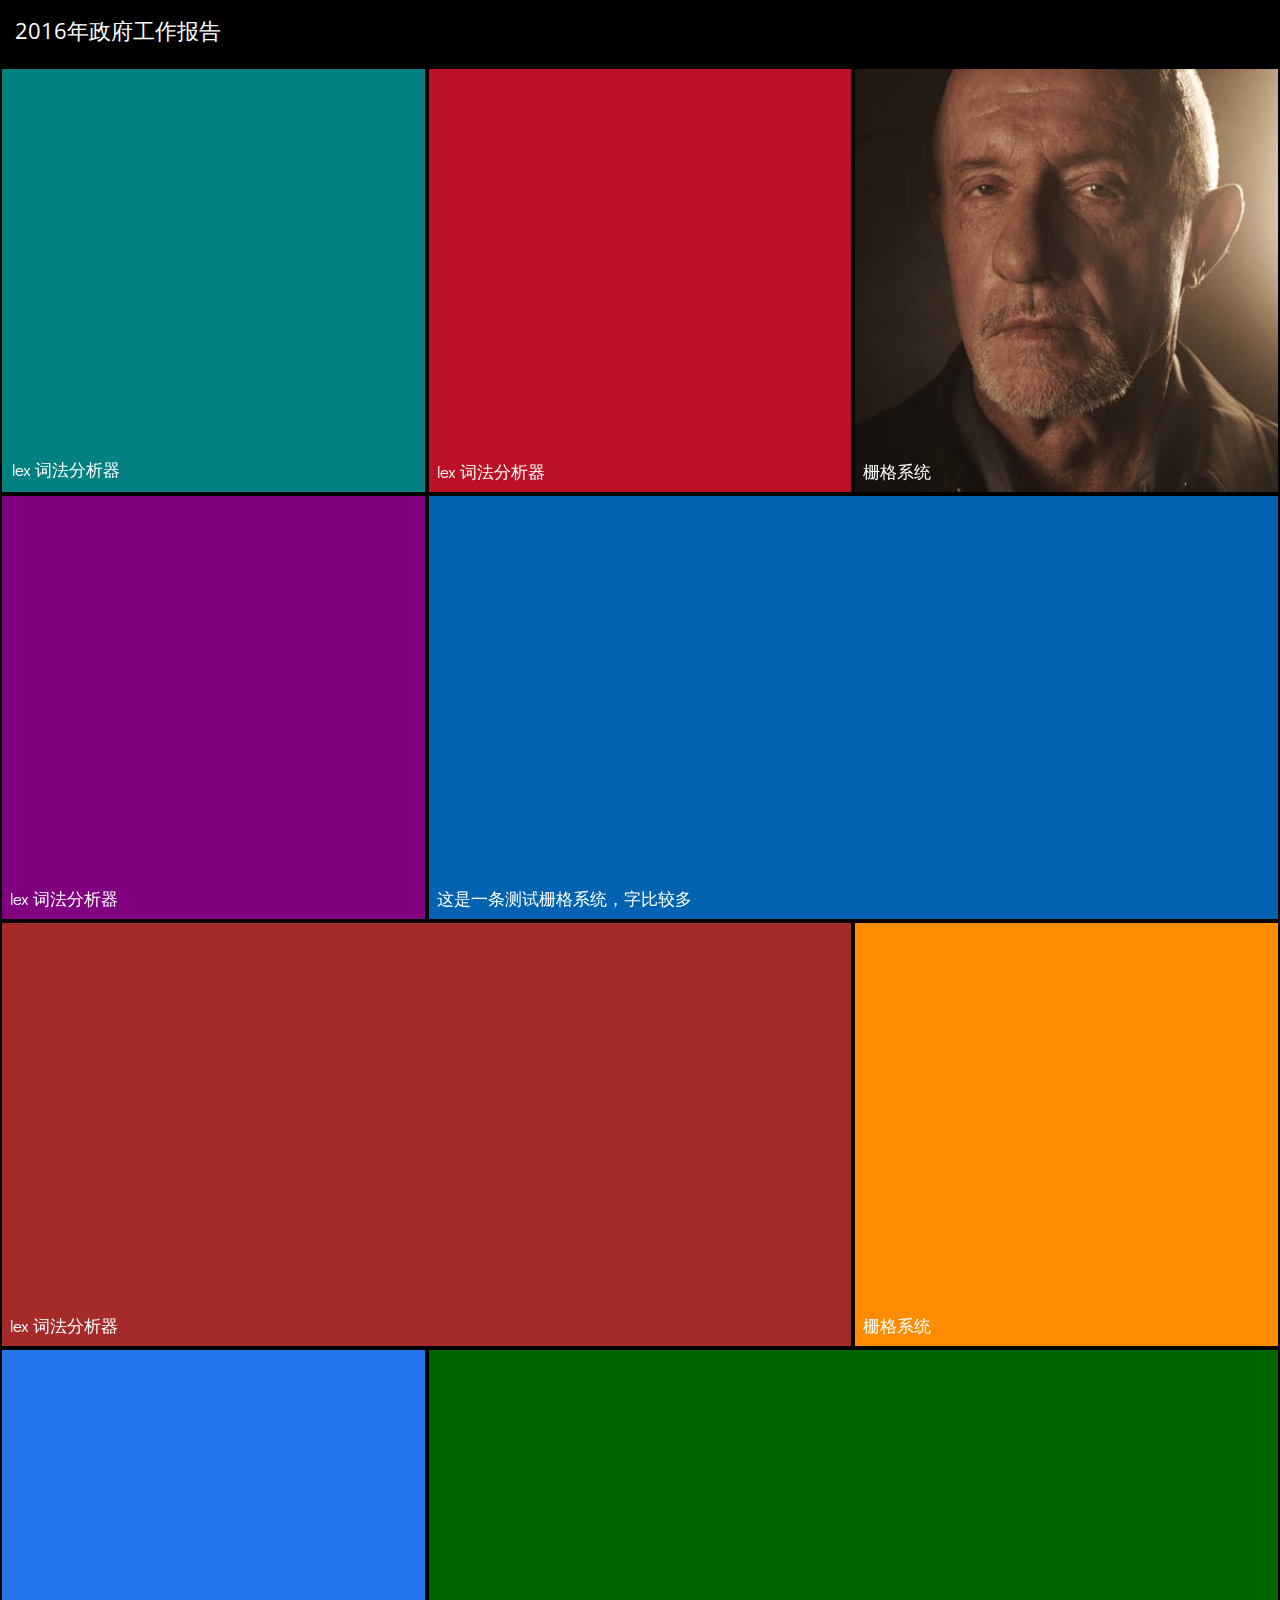
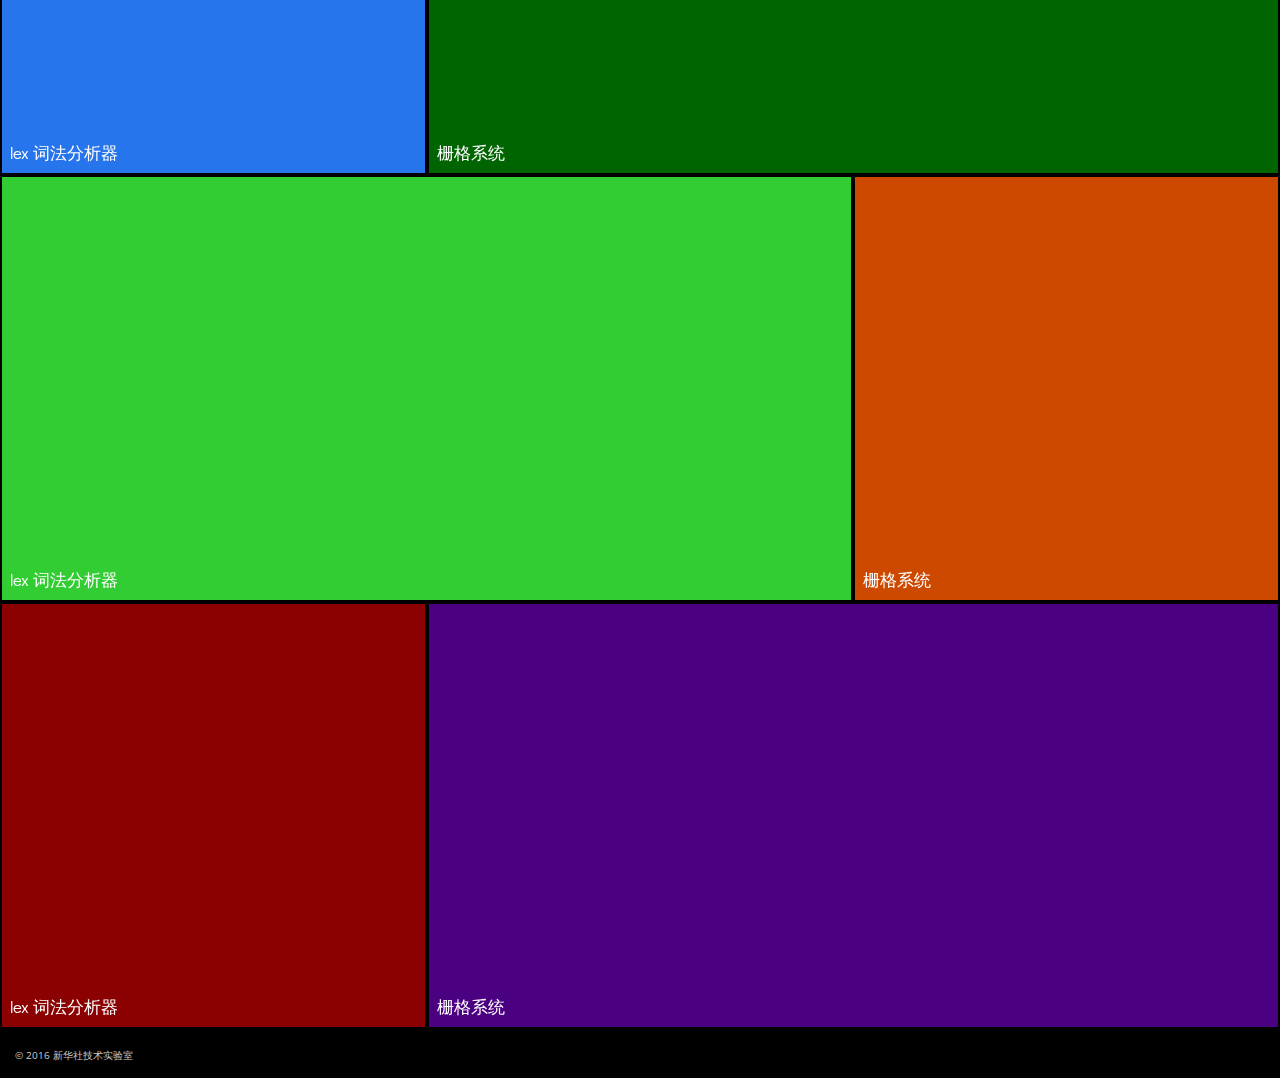
==== commit 14b5a395: "fix" ====
--- a/index.html
+++ b/index.html
@@ -8,13 +8,13 @@
 </head>
 
 <body>
-<div class="loader">
+<!-- <div class="loader">
     <div class='circle'></div>
     <div class='circle'></div>
     <div class='circle'></div>
     <div class='circle'></div>
     <div class='circle'></div>
-</div>
+</div> -->
 <div id="home">
     <div id="header">
         <h2>2016年政府工作报告</h2>
--- a/css/home.css
+++ b/css/home.css
@@ -8,7 +8,7 @@
 }
 
 #home {
-  display: none;
+  display: block;
 }
 
 #header, #footer {
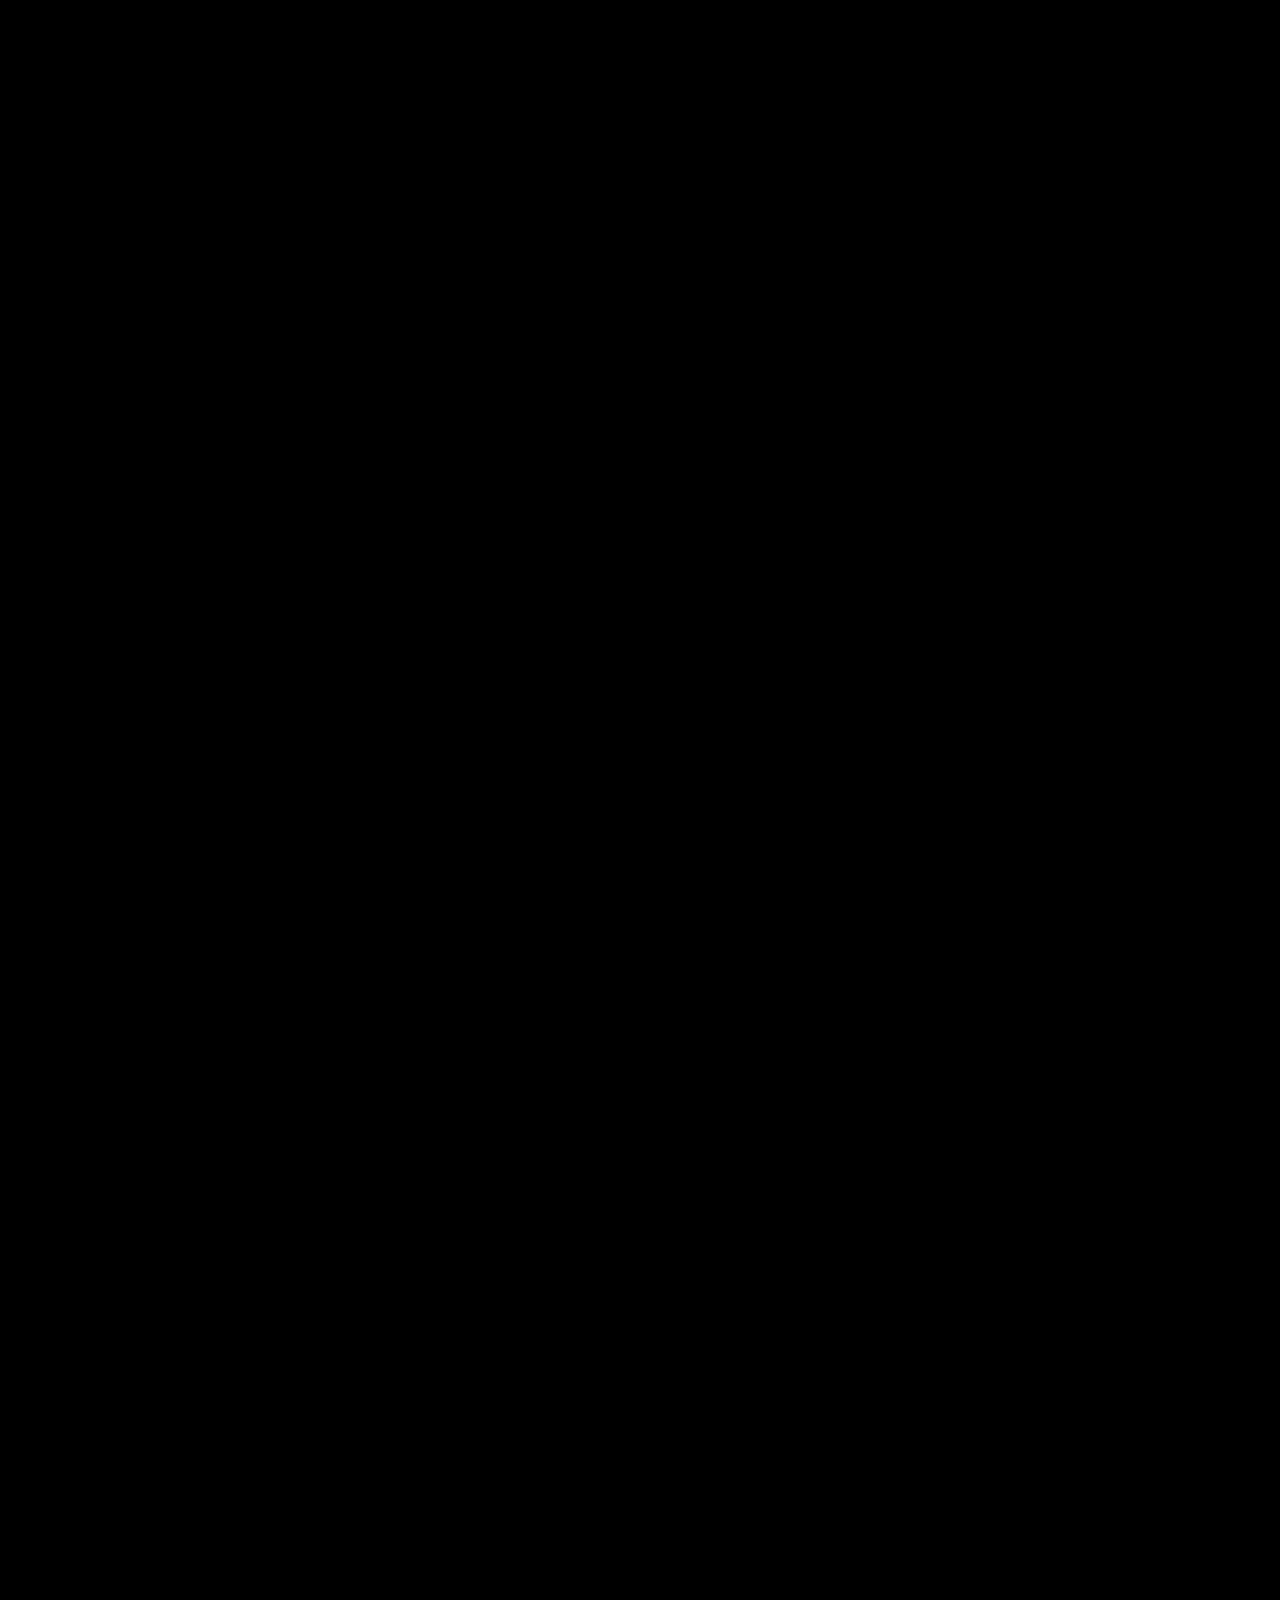
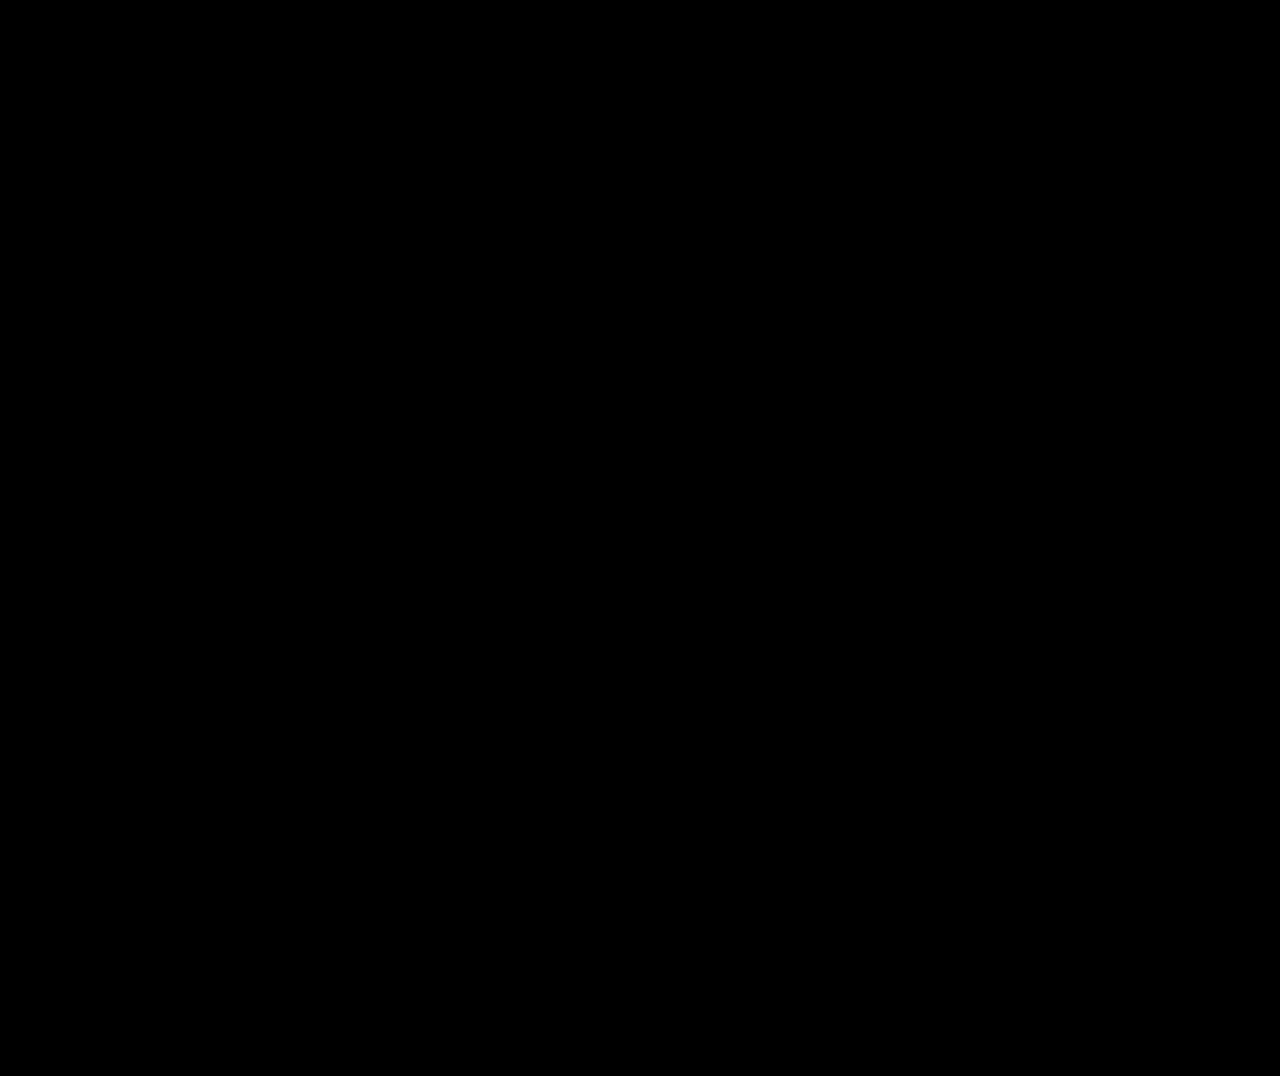
==== commit d808e372: "update a lot" ====
--- a/index.html
+++ b/index.html
@@ -1,153 +1,169 @@
 <!doctype html>
 <html>
+
 <head>
     <meta charset="utf-8">
     <meta name="viewport" content="width=device-width, initial-scale=1.0, maximum-scale=1.0, user-scalable=no">
-    <link href="http://fonts.googleapis.com/css?family=Open+Sans:300,400,600|Didact+Gothic" rel="stylesheet" type="text/css">
+    <!-- <link href="http://fonts.googleapis.com/css?family=Open+Sans:300,400,600|Didact+Gothic" rel="stylesheet" type="text/css"> -->
     <link href="css/home.css" rel="stylesheet">
+    <script type="text/javascript">
+    window.scrollTo(0,0);
+    window.onload = function() {
+        setTimeout(function() {
+            //document.getElementById('loader').style['display'] = "none";
+            document.getElementById('home').style['opacity'] = 1;
+            document.getElementById('article').style['display'] = "visible";
+            // document.getElementById('loader').style['visibility'] = "hidden";
+            window.scrollTo(0,0);
+            var body = document.getElementById("body");
+            var loader = document.getElementById("loader");
+            body.removeChild(loader);
+
+        }, 1000);
+
+        //$('#home').show();
+    };
+    </script>
 </head>
 
-<body>
-<!-- <div class="loader">
-    <div class='circle'></div>
-    <div class='circle'></div>
-    <div class='circle'></div>
-    <div class='circle'></div>
-    <div class='circle'></div>
-</div> -->
-<div id="home">
-    <div id="header">
-        <h2>2016年政府工作报告</h2>
+<body style="position:relative" id="body">
+    <div class="loader" id="loader">
+        <div class='circle'></div>
+        <div class='circle'></div>
+        <div class='circle'></div>
+        <div class='circle'></div>
+        <div class='circle'></div>
     </div>
-    <div id="main">
-        <div class="item-row" id="r01">
-            <div class="item-square" id="a-01">
-                <div class="box">
-                    <div class="teal face front" id="r111">
-                        <p>lex 词法分析器</p>
+    <div class="slide">
+        <div id="home" class="screen mainp">
+            <div id="header">
+                <h2>2016年政府工作报告</h2>
+            </div>
+            <div id="main">
+                <!-- 第1行 -->
+                <div class="item-row" id="r01">
+                    <div class="item-square" id="a-01">
+                        <div class="box">
+                            <div class="teal face front" id="r11">
+                                <p>lex 词法分析器</p>
+                            </div>
+                            <div class="navy face back" id="r12">
+                                <p>Another One!</p>
+                            </div>
+                        </div>
                     </div>
-                    <div class="navy face back" id="r112">
-                        <p>Another One!</p>
+                    <div class="item-square" id="a-02">
+                        <div class="red" id="r12">
+                            <p>lex 词法分析器</p>
+                        </div>
+                    </div>
+                    <div class="item-square" id="a-03">
+                        <div class="slide">
+                            <div class="navy card top" id="r13">
+                                <p>栅格系统</p>
+                            </div>
+                            <div class="maroon card bottom" id="r14">
+                                <p>ffewa</p>
+                            </div>
+                        </div>
+                    </div>
+                </div>
+                <!-- 第2行 -->
+                <div class="item-row" id="02">
+                    <div class="item-square" id="a-04">
+                        <div class="light-purple">
+                            <p>lex 词法分析器</p>
+                        </div>
+                    </div>
+                    <div class="item-rect" id="a-05">
+                        <div class="fades">
+                            <div class="blue piece " id="r22">
+                                <p>第一条稿件</p>
+                            </div>
+                            <div class="lime-green piece " id="r23">
+                                <p>第二条稿件</p>
+                            </div>
+                            <div class="dark-red piece " id="r24">
+                                <p>第三条稿件</p>
+                            </div>
+                            <div class="green piece " id="r25">
+                                <p>第四条稿件</p>
+                            </div>
+                        </div>
+                    </div>
+                </div>
+                <!-- 第3行 -->
+                <div class="item-row ">
+                    <div class="item-rect" id="a-06">
+                        <div class="maroon">
+                            <p>lex 词法分析器</p>
+                        </div>
+                    </div>
+                    <div class="item-square" id="a-07">
+                        <div class="yellow">
+                            <p>栅格系统</p>
+                        </div>
+                    </div>
+                </div>
+                <!-- 第4行 -->
+                <div class="item-row ">
+                    <div class="item-square" id="a-08">
+                        <div class="light-blue">
+                            <p>lex 词法分析器</p>
+                        </div>
+                    </div>
+                    <div class="item-rect" id="a-09">
+                        <div class="green">
+                            <p>栅格系统</p>
+                        </div>
+                    </div>
+                </div>
+                <!-- 第5行 -->
+                <div class="item-row ">
+                    <div class="item-rect" id="a-10">
+                        <div class="lime-green">
+                            <p>lex 词法分析器</p>
+                        </div>
+                    </div>
+                    <div class="item-square" id="a-11">
+                        <div class="orange">
+                            <p>栅格系统</p>
+                        </div>
+                    </div>
+                </div>
+                <!-- 第6行 -->
+                <div class="item-row ">
+                    <div class="item-square" id="a-12">
+                        <div class="dark-red">
+                            <p>lex 词法分析器</p>
+                        </div>
+                    </div>
+                    <div class="item-rect" id="a-13">
+                        <div class="purple">
+                            <p>栅格系统</p>
+                        </div>
                     </div>
                 </div>
             </div>
-            <div class="item-square" id="a-02">
-                <div class="red" id="r12">
-                    <p>lex 词法分析器</p>
-                </div>
-            </div>
-            <div class="item-square" id="a-03">
-                <div class="slide">
-                    <div class="navy card top" id="r13">
-                        <p>栅格系统</p>
-                    </div>
-                    <div class="maroon card bottom" id="r14">
-                        <p>ffewa</p>
-                    </div>
-                </div>
+            <div id="footer">
+                <p>&copy; 2016 新华社技术实验室</p>
             </div>
         </div>
-        <!-- 第2行 -->
-        <div class="item-row" id="02">
-            <div class="item-square" id="a-04">
-                <div class="light-purple">
-                    <p>lex 词法分析器</p>
-                </div>
+        <div id="article" class="screen contentp">
+            <div class="article-content">
+                <h1>正在加载……</h1>
             </div>
-            <div class="item-rect" id="a-05">
-                <div class="fades">
-                    <div class="blue">
-                        <p>这是一条测试栅格系统，字比较多</p>
-                    </div>
-                </div>
-            </div>
-        </div>
-        <!-- 第3行 -->
-        <div class="item-row ">
-            <div class="item-rect" id="a-06">
-                <div class="maroon">
-                    <p>lex 词法分析器</p>
-                </div>
-            </div>
-            <div class="item-square" id="a-07">
-                <div class="yellow">
-                    <p>栅格系统</p>
-                </div>
-            </div>
-        </div>
-        <!-- 第4行 -->
-        <div class="item-row ">
-            <div class="item-square" id="a-08">
-                <div class="light-blue">
-                    <p>lex 词法分析器</p>
-                </div>
-            </div>
-            <div class="item-rect" id="a-09">
-                <div class="green">
-                    <p>栅格系统</p>
-                </div>
-            </div>
-        </div>
-        <!-- 第5行 -->
-        <div class="item-row ">
-            <div class="item-rect" id="a-10">
-                <div class="lime-green">
-                    <p>lex 词法分析器</p>
-                </div>
-            </div>
-            <div class="item-square" id="a-11">
-                <div class="orange">
-                    <p>栅格系统</p>
-                </div>
-            </div>
-        </div>
-        <!-- 第6行 -->
-        <div class="item-row ">
-            <div class="item-square" id="a-12">
-                <div class="dark-red">
-                    <p>lex 词法分析器</p>
-                </div>
-            </div>
-            <div class="item-rect" id="a-13">
-                <div class="purple">
-                    <p>栅格系统</p>
+            <!-- end of content -->
+            <div id="back">
+                <span class="icon"></span>
+                <span>返回主页</span>
+                <div class="clear">
                 </div>
             </div>
         </div>
     </div>
-    <div id="footer">
-        <p>&copy; 2016 新华社技术实验室</p>
-    </div>
-</div>
-<div id="article" class="">
-    <div class="article-content">
-    <h1>这是一个测试稿件</h1>
-    <p>几天前，在驻村干部的帮助下，湖北恩施土家族自治州贫困户杨以松的家门口，一条平整干净的道路铺延而成。</p>
-    <img src="images/10.jpg">
-    <p>去年底，世界顶级期刊《科学》的一篇文章让位于上海的中科院硅酸盐所出了名。一种高性能超级电容器电极材料－－氮掺杂有序介孔石墨烯在这里研制成功。该材料具有极佳的电化学储能特性，可用作电动车的“超强电池”：充电只需７秒钟，即可续航３５公里。</p>
-    <p>为庆贺乔迁之喜，贵州省安顺市市民张明英今年过年第一次叫了亲戚朋友二十多人来家吃年饭。得益于棚改这一民生工程，今年她住进了５０余平方米的安置房，政府还给予她３０００元的搬家奖励。</p>
-    <p>几天前，在驻村干部的帮助下，湖北恩施土家族自治州贫困户杨以松的家门口，一条平整干净的道路铺延而成。</p>
-    <img src="images/10.jpg">
-    <p>去年底，世界顶级期刊《科学》的一篇文章让位于上海的中科院硅酸盐所出了名。一种高性能超级电容器电极材料－－氮掺杂有序介孔石墨烯在这里研制成功。该材料具有极佳的电化学储能特性，可用作电动车的“超强电池”：充电只需７秒钟，即可续航３５公里。</p>
-    <p>为庆贺乔迁之喜，贵州省安顺市市民张明英今年过年第一次叫了亲戚朋友二十多人来家吃年饭。得益于棚改这一民生工程，今年她住进了５０余平方米的安置房，政府还给予她３０００元的搬家奖励。</p>
-    <p>几天前，在驻村干部的帮助下，湖北恩施土家族自治州贫困户杨以松的家门口，一条平整干净的道路铺延而成。</p>
-    <img src="images/10.jpg">
-    <p>去年底，世界顶级期刊《科学》的一篇文章让位于上海的中科院硅酸盐所出了名。一种高性能超级电容器电极材料－－氮掺杂有序介孔石墨烯在这里研制成功。该材料具有极佳的电化学储能特性，可用作电动车的“超强电池”：充电只需７秒钟，即可续航３５公里。</p>
-    <p>为庆贺乔迁之喜，贵州省安顺市市民张明英今年过年第一次叫了亲戚朋友二十多人来家吃年饭。得益于棚改这一民生工程，今年她住进了５０余平方米的安置房，政府还给予她３０００元的搬家奖励。</p>
-    </div>
-    <!-- end of content -->
-    <div id="back"><span class="icon"></span> <span>返回主页</span><div class="clear"></div></div>
-</div>
-
-<script type="text/javascript" src="js/jquery-2.1.1.min.js"></script>
-<script type="text/javascript" src="js/app.js"></script>
-<script type="text/javascript">
-// $(window).load(function () {
-//     console.log('when??');
-//     $('#loader').hide();
-//     $('#home').show();
-// })
-// </script>
+    <script type="text/javascript" src="js/jquery-2.1.1.min.js"></script>
+    <script type="text/javascript" src="js/app.js"></script>
 </body>
 
 </html>
--- a/css/home.css
+++ b/css/home.css
@@ -1,4 +1,4 @@
-
+html,body {width: 100%;height: 100%}
 body {
     margin: 0;
     background-color: #000000;
@@ -9,6 +9,13 @@
 
 #home {
   display: block;
+  opacity: 0;
+  position: absolute;
+  top: 0;
+  left:0;
+/*  -webkit-transition:opacity 1s;*/
+  width: 100%;
+
 }
 
 #header, #footer {
@@ -89,13 +96,215 @@
     font-family: 'Didact Gothic', 'Microsoft Yahei', sans-serif;
     font-size: 1.2em;
     color: #fff;
-}
+
+/*    z-index: 0;
+*/}
 
 .front {
     /*-webkit-transform: translateZ(60px);*/
     -webkit-transform: rotateX(0deg);
     /*opacity: 0.5;*/
 }
+
+.back {
+    /*-webkit-transform: rotateX(-90deg) translateZ(-60px);*/
+    -webkit-transform: rotateX(-90deg);
+}
+.face {
+    -webkit-transform-origin: 0 0 ;
+}
+
+.box {
+    
+/*    transform-style: preserve-3d; */    
+    -webkit-transform-style: preserve-3d;
+    -webkit-transition: all 0.5s ease-in-out;
+    /*-webkit-backface-visibility: visible; */
+    /*z-index: -99; */    
+    /*overflow:visible;*/
+/*    backface-visibility: visible;*/
+/*    transition: all 0.4s ease-out; */   
+    /*-webkit-transform-origin: 60px 60px -60px;*/   /* !!!!!!*/
+}
+.slide {
+  overflow:hidden;
+}
+.card {
+  -webkit-transition:all 1.0s cubic-bezier(0.68, 0.04, 0.29, 0.96);
+
+}
+.top{
+    
+}
+.bottom{
+    /*z-index: -99;*/
+}
+.bottom p{
+    z-index: -1;
+}
+.screen{
+  -webkit-transition:all 1.0s ease-out;
+}
+.mainp{
+
+}
+.contentp{
+
+}
+
+
+.fades {
+  height: 100px;
+  width: inherit;
+  overflow: hidden;
+  position: relative;
+}
+.piece {
+  position: absolute;
+}
+.current{
+    -webkit-transition:all 2s ease-out;
+    transform: scale(1.3);
+    opacity:0;
+}
+#r22{
+  z-index: 99;
+}
+#r23{
+  z-index: 98;
+}
+#r24{
+  z-index: 97;
+}
+#r25{
+  z-index: 96;
+}
+
+
+
+#article {
+  position: absolute;
+  top: 0;
+/*  opacity: 0;*/
+  display: none;
+}
+
+#article h1, #article h2, #article p {
+  margin: 15px;
+}
+#article h1 {
+  font-weight: normal;
+  font-size: 1.4em;
+}
+#article h2 {
+  font-size: 1.2em;
+}
+#article p {
+  font-size: 1em;
+}
+#article img {
+  display: block;
+  width: 100%;
+
+}
+
+
+
+
+#back {
+  padding: 15px;
+  font-size: 1.6em;
+}
+
+
+#back span {
+  display: block;
+  float: left;
+  height: 1.2em;
+  line-height: 1.2em;
+
+}
+#back span.icon {
+  width: 1.2em;
+  background-size: cover;
+  background-image: url('../images/icon/arrow_back_white.png');
+}
+
+
+.loader {
+  position: relative;
+  padding-top: 60%;
+  width: 40px;
+  margin: auto;
+}
+.loader .circle {
+  position: absolute;
+  width: 38px;
+  height: 38px;
+  opacity: 0;
+  transform: rotate(225deg);
+  animation-iteration-count: infinite;
+  animation-name: orbit;
+  animation-duration: 4s;
+}
+.loader .circle:after {
+  content: '';
+  position: absolute;
+  width: 5px;
+  height: 5px;
+  border-radius: 5px;
+  background: #fff;
+  /* Pick a color */
+}
+.loader .circle:nth-child(2) {
+  animation-delay: 240ms;
+}
+.loader .circle:nth-child(3) {
+  animation-delay: 480ms;
+}
+.loader .circle:nth-child(4) {
+  animation-delay: 720ms;
+}
+.loader .circle:nth-child(5) {
+  animation-delay: 960ms;
+}
+@keyframes orbit {
+  0% {
+    transform: rotate(225deg);
+    opacity: 1;
+    animation-timing-function: ease-out;
+  }
+  7% {
+    transform: rotate(345deg);
+    animation-timing-function: linear;
+  }
+  30% {
+    transform: rotate(455deg);
+    animation-timing-function: ease-in-out;
+  }
+  39% {
+    transform: rotate(690deg);
+    animation-timing-function: linear;
+  }
+  70% {
+    transform: rotate(815deg);
+    opacity: 1;
+    animation-timing-function: ease-out;
+  }
+  75% {
+    transform: rotate(945deg);
+    animation-timing-function: ease-out;
+  }
+  76% {
+    transform: rotate(945deg);
+    opacity: 0;
+  }
+  100% {
+    transform: rotate(945deg);
+    opacity: 0;
+  }
+}
+
 
 
 .blue   { background-color: rgb(0,99,177); color: #fff; }
@@ -110,164 +319,4 @@
 .yellow { background-color: #FF8C00; color: #fff; }
 .navy   { background-color: #003A75; color: #fff; }
 .maroon { background-color: #A52A2A; color: #fff; }
-.teal { background-color: #008080; color: #fff; }
-
-.back {
-    /*-webkit-transform: rotateX(-90deg) translateZ(-60px);*/
-    -webkit-transform: rotateX(-90deg);
-}
-.face {
-    -webkit-transform-origin: 0 0 ;
-}
-
-.box {
-    
-/*    transform-style: preserve-3d; */    
-    -webkit-transform-style: preserve-3d;
-    -webkit-transition: all 0.5s ease-in-out;
-    /*-webkit-backface-visibility: visible; */
-    z-index: -99;     
-    /*overflow:visible;*/
-/*    backface-visibility: visible;*/
-/*    transition: all 0.4s ease-out; */   
-    /*-webkit-transform-origin: 60px 60px -60px;*/   /* !!!!!!*/
-}
-.slide {
-    overflow:hidden;
-
-}
-.card {
-    -webkit-transition:all 1.0s cubic-bezier(0.68, 0.04, 0.29, 0.96);
-
-}
-.top{
-    
-}
-.bottom{
-/*    top: -30px;
-*/    z-index: -99;
-}
-.bottom p{
-    z-index: -99;
-}
-
-
-#article {
-  display: none;
-}
-
-#article h1, #article h2, #article p {
-  margin: 15px;
-}
-#article h1 {
-  font-weight: normal;
-  font-size: 1.4em;
-}
-#article h2 {
-  font-size: 1.2em;
-}
-#article p {
-  font-size: 1em;
-}
-#article img {
-  display: block;
-  width: 100%;
-
-}
-
-
-
-
-#back {
-  padding: 15px;
-  font-size: 1.1em;
-}
-
-
-#back span {
-  display: block;
-  float: left;
-  height: 1.1em;
-  line-height: 1.1em;
-
-}
-#back span.icon {
-  width: 1.1em;
-  background-size: cover;
-  background-image: url('../images/icon/arrow_back_white.png');
-}
-
-
-.loader {
-  position: relative;
-  padding-top: 100px;
-  width: 40px;
-  margin: auto;
-}
-.loader .circle {
-  position: absolute;
-  width: 38px;
-  height: 38px;
-  opacity: 0;
-  transform: rotate(225deg);
-  animation-iteration-count: infinite;
-  animation-name: orbit;
-  animation-duration: 4s;
-}
-.loader .circle:after {
-  content: '';
-  position: absolute;
-  width: 5px;
-  height: 5px;
-  border-radius: 5px;
-  background: #fff;
-  /* Pick a color */
-}
-.loader .circle:nth-child(2) {
-  animation-delay: 240ms;
-}
-.loader .circle:nth-child(3) {
-  animation-delay: 480ms;
-}
-.loader .circle:nth-child(4) {
-  animation-delay: 720ms;
-}
-.loader .circle:nth-child(5) {
-  animation-delay: 960ms;
-}
-@keyframes orbit {
-  0% {
-    transform: rotate(225deg);
-    opacity: 1;
-    animation-timing-function: ease-out;
-  }
-  7% {
-    transform: rotate(345deg);
-    animation-timing-function: linear;
-  }
-  30% {
-    transform: rotate(455deg);
-    animation-timing-function: ease-in-out;
-  }
-  39% {
-    transform: rotate(690deg);
-    animation-timing-function: linear;
-  }
-  70% {
-    transform: rotate(815deg);
-    opacity: 1;
-    animation-timing-function: ease-out;
-  }
-  75% {
-    transform: rotate(945deg);
-    animation-timing-function: ease-out;
-  }
-  76% {
-    transform: rotate(945deg);
-    opacity: 0;
-  }
-  100% {
-    transform: rotate(945deg);
-    opacity: 0;
-  }
-}
+.teal { background-color: #008080; color: #fff; }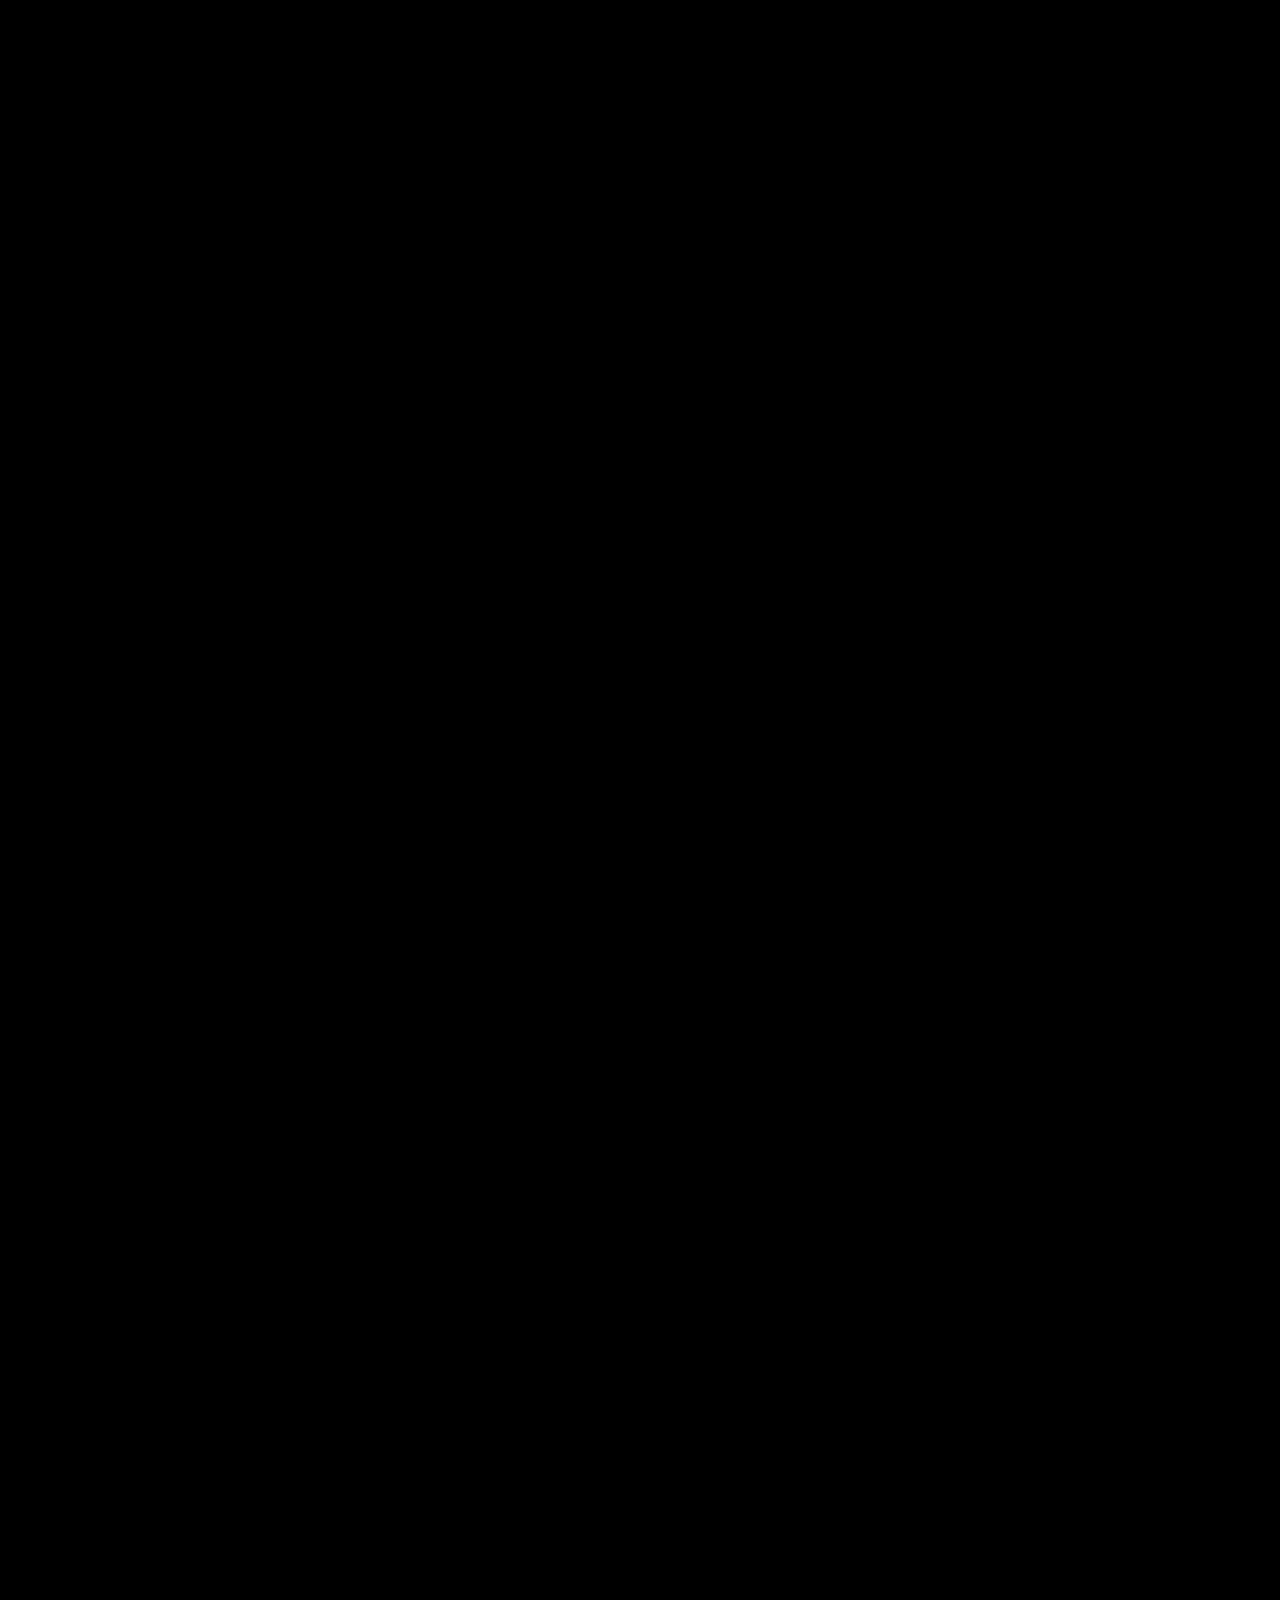
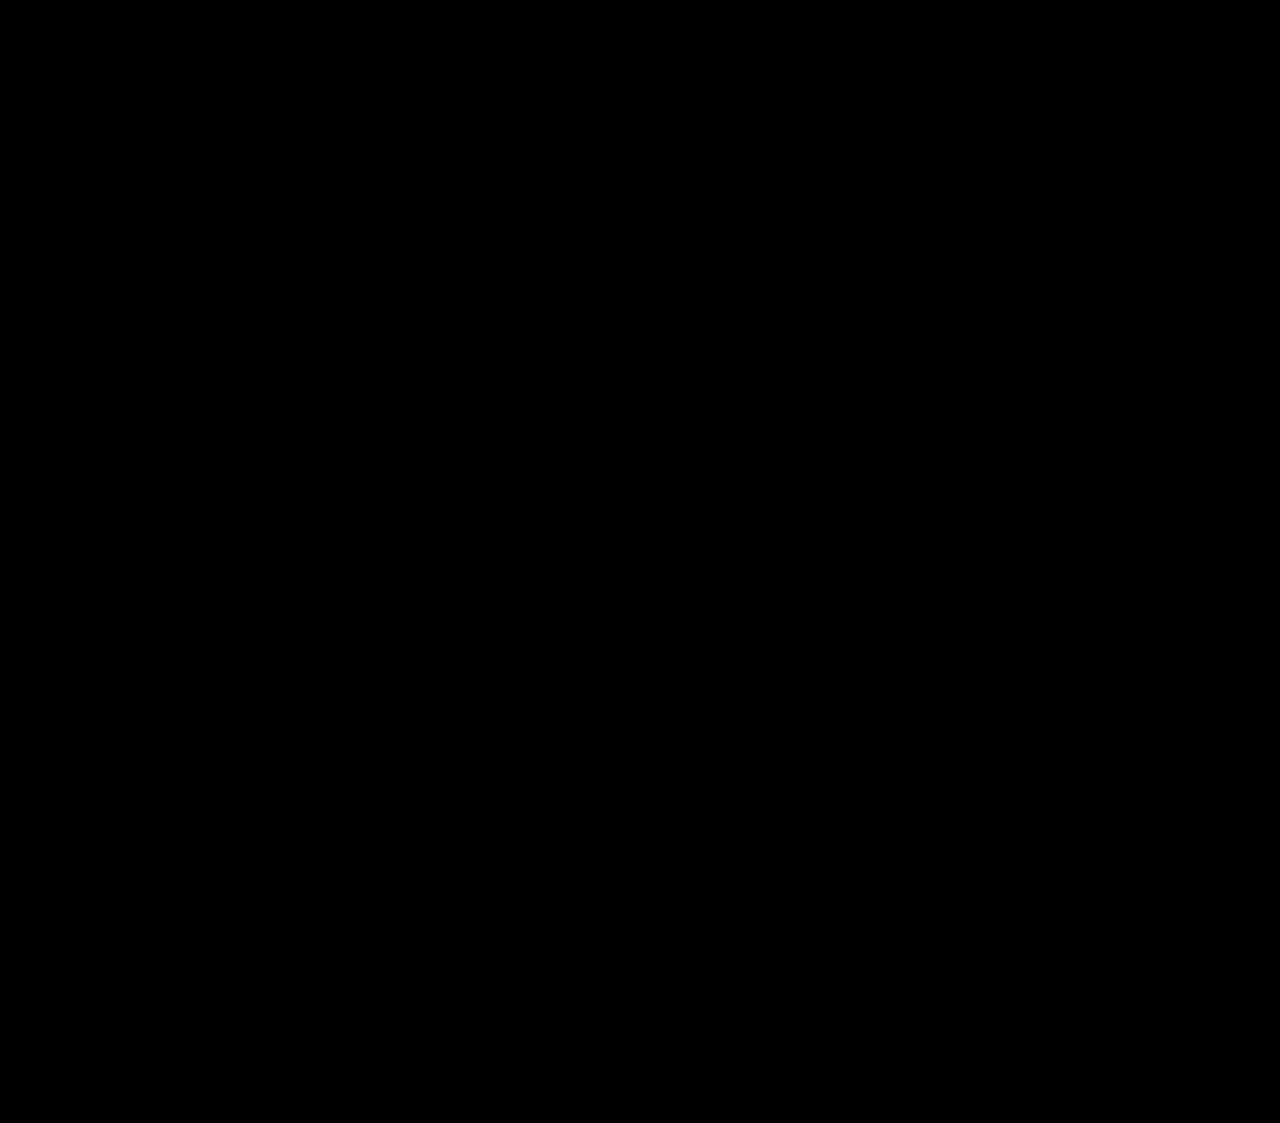
==== commit c6249382: "clean" ====
--- a/index.html
+++ b/index.html
@@ -4,17 +4,17 @@
 <head>
     <meta charset="utf-8">
     <meta name="viewport" content="width=device-width, initial-scale=1.0, maximum-scale=1.0, user-scalable=no">
-    <!-- <link href="http://fonts.googleapis.com/css?family=Open+Sans:300,400,600|Didact+Gothic" rel="stylesheet" type="text/css"> -->
+    <link href="http://fonts.googleapis.com/css?family=Open+Sans:300,400,600|Didact+Gothic" rel="stylesheet" type="text/css">
     <link href="css/home.css" rel="stylesheet">
     <script type="text/javascript">
-    window.scrollTo(0,0);
+    window.scrollTo(0, 0);
     window.onload = function() {
         setTimeout(function() {
             //document.getElementById('loader').style['display'] = "none";
             document.getElementById('home').style['opacity'] = 1;
-            document.getElementById('article').style['display'] = "visible";
+            // document.getElementById('article').style['display'] = "visible";
             // document.getElementById('loader').style['visibility'] = "hidden";
-            window.scrollTo(0,0);
+            window.scrollTo(0, 0);
             var body = document.getElementById("body");
             var loader = document.getElementById("loader");
             body.removeChild(loader);
@@ -24,9 +24,27 @@
         //$('#home').show();
     };
     </script>
+    <script>
+    (function(i, s, o, g, r, a, m) {
+        i['GoogleAnalyticsObject'] = r;
+        i[r] = i[r] || function() {
+            (i[r].q = i[r].q || []).push(arguments)
+        }, i[r].l = 1 * new Date();
+        a = s.createElement(o),
+            m = s.getElementsByTagName(o)[0];
+        a.async = 1;
+        a.src = g;
+        m.parentNode.insertBefore(a, m)
+    })(window, document, 'script', '//www.google-analytics.com/analytics.js', 'ga');
+
+    ga('create', 'UA-72415715-2', 'auto');
+    ga('send', 'pageview');
+    </script>
+    <title>小细节，大民生——政府工作报告摘读</title>
 </head>
 
 <body style="position:relative" id="body">
+    <div style="display: none"><p></p><img src="./images/logo.jpg"></div>
     <div class="loader" id="loader">
         <div class='circle'></div>
         <div class='circle'></div>
@@ -34,134 +52,160 @@
         <div class='circle'></div>
         <div class='circle'></div>
     </div>
-    <div class="slide">
-        <div id="home" class="screen mainp">
-            <div id="header">
-                <h2>2016年政府工作报告</h2>
-            </div>
-            <div id="main">
-                <!-- 第1行 -->
-                <div class="item-row" id="r01">
-                    <div class="item-square" id="a-01">
-                        <div class="box">
-                            <div class="teal face front" id="r11">
-                                <p>lex 词法分析器</p>
-                            </div>
-                            <div class="navy face back" id="r12">
-                                <p>Another One!</p>
-                            </div>
-                        </div>
-                    </div>
-                    <div class="item-square" id="a-02">
-                        <div class="red" id="r12">
+    <div id="home">
+        <div id="header">
+            <!-- <h2>政府工作报告摘读</h2> -->
+            <p>Introducing…… </p>
+            <!-- <h2>——国务院总理李克强</h2> -->
+        </div>
+        <div id="main">
+            <!-- 第1行 -->
+            <div class="item-row" id="r01">
+                <div class="item-square item-article" id="a-01">
+                    <div class="fades">
+                        <div class="light-blue piece" id="r11">
+                            <span class="tq tips" id="tq-wind"></span>
+                            <span class="tq temp" id="tq-temp">--</span>
+                            <span class="tq l_tmp" id="tq-lhtmp"><br></span>
+                            <!-- <span class="tq city" id="tq-city">北京</span> -->
+                            <span class="tq wind" id="tq-weather">晴转多云</span>
+                        </div>
+                        <div class="blue piece" id="r12">
+                            <span class="tq tips" id="tq-zhishu">空气指数</span>
+                            <span class="tq temp" id="tq-api">337</span>
+                            <span class="tq " id="tq-level">严重污染</span>
+                        </div>
+                    </div>
+                </div>
+                <div class="item-rect item-article" id="a-15">
+                    <div class="purple" id="r62">
+                        <p>总理说</p>
+                    </div>
+                </div>
+                <!--                 <div class="item-rect item-article" id="a-02">
+                    <div class="teal" id="r13">
+                        <p>互联网 + 政务服务</p>
+                    </div>
+                </div> -->
+            </div>
+            <!-- 第2行 -->
+            <div class="item-row ">
+                <div class="item-rect item-article" id="a-10">
+                    <div class="maroon" id="r21">
+                        <p>商品质量惩罚性赔偿</p>
+                    </div>
+                </div>
+                <div class="item-square item-article" id="a-06">
+                    <div class="navy" id="r23">
+                        <p>居住证</p>
+                    </div>
+                </div>
+            </div>
+            <!-- 第3行 -->
+            <div class="item-row ">
+                <div class="item-square item-article" id="a-08">
+                    <div class="slide">
+                        <div class="yellow card top" id="r30">
+                            <p>光纤入村</p>
+                        </div>
+                        <div class="light-purple card bottom" id="r31">
+                            <!-- <p>光纤入村</p> -->
+                        </div>
+                    </div>
+                </div>
+                <div class="item-rect item-article" id="a-05">
+                    <div class="green" id="r32">
+                        <p>城市地下综合管廊</p>
+                    </div>
+                </div>
+            </div>
+            <!-- 第4行 -->
+            <div class="item-row ">
+                <div class="item-rect item-article" id="a-09">
+                    <div class="purple" id="r41">
+                        <p>重点高校 + 农村学生</p>
+                    </div>
+                </div>
+                <div class="item-square item-article" id="a-11">
+                    <div class="orange" id="r42">
+                        <p>农村公路</p>
+                    </div>
+                </div>
+            </div>
+            <!-- 第5行 -->
+            <div class="item-row ">
+                <div class="item-square item-article" id="a-12">
+                    <div class="dark-red" id="r50">
+                        <p>城市停车场</p>
+                    </div>
+                </div>
+                <div class="item-rect item-article" id="a-13">
+                    <div class="fades">
+                        <div class="blue piece " id="r51">
+                            <p>职工分流安置</p>
+                        </div>
+                        <div class="lime-green piece" id="r52">
+                            <!-- <p>第二条稿件</p> -->
+                        </div>
+                    </div>
+                </div>
+            </div>
+            <!-- 第6行 -->
+            <div class="item-row" id="02">
+                <div class="item-rect item-article" id="a-02">
+                    <div class="teal" id="r13">
+                        <p>互联网 + 政务服务</p>
+                    </div>
+                </div>
+                <div class="item-square item-article" id="a-14">
+                    <div class="light-purple" id="r61">
+                        <p>儿科医生</p>
+                    </div>
+                </div>
+
+            </div>
+            <!-- 第7行 -->
+            <!--             <div class="item-row" id="02">
+                <div class="item-square item-article" id="a-03">
+                    <div class="box">     box动画
+                        <div class="light-purple face front">
                             <p>lex 词法分析器</p>
                         </div>
-                    </div>
-                    <div class="item-square" id="a-03">
-                        <div class="slide">
-                            <div class="navy card top" id="r13">
-                                <p>栅格系统</p>
-                            </div>
-                            <div class="maroon card bottom" id="r14">
-                                <p>ffewa</p>
-                            </div>
-                        </div>
-                    </div>
-                </div>
-                <!-- 第2行 -->
-                <div class="item-row" id="02">
-                    <div class="item-square" id="a-04">
-                        <div class="light-purple">
+                        <div class="yellow face back">
                             <p>lex 词法分析器</p>
                         </div>
                     </div>
-                    <div class="item-rect" id="a-05">
-                        <div class="fades">
-                            <div class="blue piece " id="r22">
-                                <p>第一条稿件</p>
-                            </div>
-                            <div class="lime-green piece " id="r23">
-                                <p>第二条稿件</p>
-                            </div>
-                            <div class="dark-red piece " id="r24">
-                                <p>第三条稿件</p>
-                            </div>
-                            <div class="green piece " id="r25">
-                                <p>第四条稿件</p>
-                            </div>
-                        </div>
-                    </div>
-                </div>
-                <!-- 第3行 -->
-                <div class="item-row ">
-                    <div class="item-rect" id="a-06">
-                        <div class="maroon">
-                            <p>lex 词法分析器</p>
-                        </div>
-                    </div>
-                    <div class="item-square" id="a-07">
-                        <div class="yellow">
-                            <p>栅格系统</p>
-                        </div>
-                    </div>
-                </div>
-                <!-- 第4行 -->
-                <div class="item-row ">
-                    <div class="item-square" id="a-08">
-                        <div class="light-blue">
-                            <p>lex 词法分析器</p>
-                        </div>
-                    </div>
-                    <div class="item-rect" id="a-09">
-                        <div class="green">
-                            <p>栅格系统</p>
-                        </div>
-                    </div>
-                </div>
-                <!-- 第5行 -->
-                <div class="item-row ">
-                    <div class="item-rect" id="a-10">
-                        <div class="lime-green">
-                            <p>lex 词法分析器</p>
-                        </div>
-                    </div>
-                    <div class="item-square" id="a-11">
-                        <div class="orange">
-                            <p>栅格系统</p>
-                        </div>
-                    </div>
-                </div>
-                <!-- 第6行 -->
-                <div class="item-row ">
-                    <div class="item-square" id="a-12">
-                        <div class="dark-red">
-                            <p>lex 词法分析器</p>
-                        </div>
-                    </div>
-                    <div class="item-rect" id="a-13">
-                        <div class="purple">
-                            <p>栅格系统</p>
-                        </div>
-                    </div>
-                </div>
-            </div>
-            <div id="footer">
-                <p>&copy; 2016 新华社技术实验室</p>
-            </div>
-        </div>
-        <div id="article" class="screen contentp">
-            <div class="article-content">
-                <h1>正在加载……</h1>
-            </div>
-            <!-- end of content -->
-            <div id="back">
-                <span class="icon"></span>
-                <span>返回主页</span>
-                <div class="clear">
-                </div>
-            </div>
+                </div>
+                <div class="item-rect item-article" id="z-63">
+                    <div class="slide">   slide动画
+                        <div class="purple card top" id="r63">
+                            <span class="zimi wenti" id="zimi-wt">夜夜看落花（打一礼貌用语）</span>
+                        </div>
+                        <div class="light-purple card bottom" id="r64">
+                            <span class="zimi daan" id="zimi-da">多谢</span>
+                        </div>
+                    </div>
+                </div>
+            </div> -->
+        </div>
+        <div id="footer">
+            <p>Author：frankfan.hu@gmail.com&nbsp;&nbsp;ma.yanbin@qq.com</p>
+            <p style="color:#F4A460;margin-top:10px">&copy; 2016 Xinhua Technical Center</p>
         </div>
     </div>
+    <div id="article">
+        <div class="article-content">
+            <h1>正在加载……</h1>
+        </div>
+        <!-- end of content -->
+        <div id="back">
+            <span class="icon"></span>
+            <span>返回主页</span>
+            <div class="clear">
+            </div>
+        </div>
+    </div>
+
     <script type="text/javascript" src="js/jquery-2.1.1.min.js"></script>
     <script type="text/javascript" src="js/app.js"></script>
 </body>
--- a/css/home.css
+++ b/css/home.css
@@ -28,14 +28,23 @@
 
 #header h2 {
     margin: 0;
-    font-size: 1.6em;
+    font-size: 1.2em;
     font-weight: 400;
+    text-align: right;
+    margin-top: 0;
+    color: #d3d3d3;
+}
+#header p{
+    font-size: 1.3em;
+    margin-bottom: 0;
+
+    /*color: #F4A460;*/
 }
 
 #footer p {
     margin: 0;
-    font-size: 0.7em;
-    color: #ccc;
+    font-size: 1em;
+    color: #fff;
 }
 
 #main {
@@ -89,14 +98,16 @@
 
 .item-square p, .item-rect p {
     margin: 0px;
-    padding: 10px;
+    padding: 8px;
     position: absolute;
     left: 0;
     bottom: 0;
     font-family: 'Didact Gothic', 'Microsoft Yahei', sans-serif;
-    font-size: 1.2em;
+    font-size: 1.1em;
     color: #fff;
 
+/*    background-color: rgba(0,0,0,0.3);
+    width: 100%;*/
 /*    z-index: 0;
 */}
 
@@ -142,15 +153,7 @@
 .bottom p{
     z-index: -1;
 }
-.screen{
-  -webkit-transition:all 1.0s ease-out;
-}
-.mainp{
-
-}
-.contentp{
-
-}
+
 
 
 .fades {
@@ -163,21 +166,21 @@
   position: absolute;
 }
 .current{
-    -webkit-transition:all 2s ease-out;
-    transform: scale(1.3);
+    -webkit-transition:all 1.2s ease-out;
+    transform: scale(1.7);
     opacity:0;
 }
-#r22{
+#r11{
   z-index: 99;
 }
-#r23{
+#r12{
+  z-index: 98
+}
+#r51{
+  z-index: 99;
+}
+#r52{
   z-index: 98;
-}
-#r24{
-  z-index: 97;
-}
-#r25{
-  z-index: 96;
 }
 
 
@@ -190,25 +193,60 @@
 }
 
 #article h1, #article h2, #article p {
-  margin: 15px;
+  margin: 20px 15px ;
 }
 #article h1 {
   font-weight: normal;
-  font-size: 1.4em;
+  font-size: 1.6em;
 }
 #article h2 {
   font-size: 1.2em;
+  font-weight: normal;
+  /*color: #F4A460;*/
+  color: #F4A460;
+
 }
 #article p {
-  font-size: 1em;
+  font-size: 1.2em;
+  line-height: 1.4em;
 }
 #article img {
   display: block;
   width: 100%;
-
-}
-
-
+/*  margin:15px;
+*/
+}
+#article div.cap{
+  font-size: 1.1em;
+  color: #d3d3d3;
+  margin-bottom: 20px;
+  margin-top: 5px;
+  margin-left: 15px;
+  margin-right: 15px;
+
+}
+#article div.author{
+  font-size: 1.1em;
+  color: #d3d3d3;
+  margin-bottom: 20px;
+  margin-top: 5px;
+  margin-left: 15px;
+  margin-right: 15px;
+}
+
+#article span.colorfulblock {
+  display: block;
+  position: absolute;
+  left: 0;
+  top: 0;
+  margin-top: 20px;
+  width: 8px;
+  height: 2.2em;
+}
+#article u{
+  color: #F4A460;
+  text-decoration: none;
+}
 
 
 #back {
@@ -319,4 +357,146 @@
 .yellow { background-color: #FF8C00; color: #fff; }
 .navy   { background-color: #003A75; color: #fff; }
 .maroon { background-color: #A52A2A; color: #fff; }
-.teal { background-color: #008080; color: #fff; }+.teal { background-color: #008080; color: #fff; }
+
+
+/*由此以下代码为天气和字谜 CSS*/
+.face {
+  position: relative;
+}
+span.tq {
+  position: absolute;
+}
+span.tq.tips {
+  top: 10px;
+  left: 10px;
+  font-size: 1.2em;
+}
+span.tq.temp {
+  top: 34%;
+  left: 10px;
+  font-size: 1.5em;
+}
+span.tq.l_tmp {
+  top: 30px;
+  right: 10px;
+}
+span.tq.city {
+  bottom: 10px;
+  left: 10px;
+  font-size: 1em;
+}
+span.tq.wind {
+  bottom: 10px;
+  right: 10px;
+}
+#tq-api{
+  top:34%;
+  left: 29%;
+  font-size:1.5em;
+}
+span#tq-level{
+  right: 10px;
+  bottom: 10px;
+  font-size: 1.2em;
+}
+#tq-zhishu{
+  font-size: 1em;
+  left: 10px;
+}
+.card {
+  position: relative;
+}
+span.zimi.wenti,
+span.zimi.daan {
+  position: absolute;
+  top: 40px;
+  left: 20px;
+  font-size: 1.2em;
+}
+
+
+#r13{
+  background-image: url(../images/icon/internet.png);
+  background-position:center; 
+  background-size: 22%;
+  background-repeat: no-repeat;
+}
+#r21{
+  background-image: url(../images/icon/315.png);
+  background-position:center; 
+  background-size: 26%;
+  background-repeat: no-repeat;
+}
+#r23{
+  background-image: url(../images/icon/res.png);
+  background-position:center; 
+  background-size: 38%;
+  background-repeat: no-repeat;
+}
+#r24{
+  /*background-image: url(../images/icon/internet.png);*/
+  background-position:center; 
+  background-size: 40%;
+  background-repeat: no-repeat;
+}
+/*#r30{
+  background-image: url(../images/icon/city.png);
+  background-position:center; 
+  background-size: 58%;
+  background-repeat: no-repeat;  
+}*/
+#r30{
+  background-image: url(../images/icon/cab.png);
+  background-position:center; 
+  background-size: 40%;
+  background-repeat: no-repeat;  
+}
+#r31{
+  background-image: url(../images/fibre1.jpg);
+  background-position:center; 
+  background-size: cover;
+  background-repeat: no-repeat;  
+}
+#r32{
+  background-image: url(../images/icon/city.png);
+  background-position:center; 
+  background-size: 58%;
+  background-repeat: no-repeat;  
+}
+#r41{
+  background-image: url(../images/icon/edu.png);
+  background-position:center; 
+  background-size: 28%;
+  background-repeat: no-repeat;
+}
+#r42{
+  background-image: url(../images/icon/road.png);
+  background-position:center; 
+  background-size: 40%;
+  background-repeat: no-repeat;
+}
+#r50{
+  background-image: url(../images/icon/p.png);
+  background-position:center; 
+  background-size: 50%;
+  background-repeat: no-repeat;
+}
+#r52{
+  background-image: url(../images/zhigong.jpg);
+  background-position:center; 
+  background-size: cover;
+  background-repeat: no-repeat;
+}
+#r61{
+  background-image: url(../images/icon/med.png);
+  background-position:center; 
+  background-size: 40%;
+  background-repeat: no-repeat;
+}
+#r62{
+  background-image: url(../images/zongli.jpg);
+  background-position:center; 
+  background-size: cover;
+  background-repeat: no-repeat;
+}